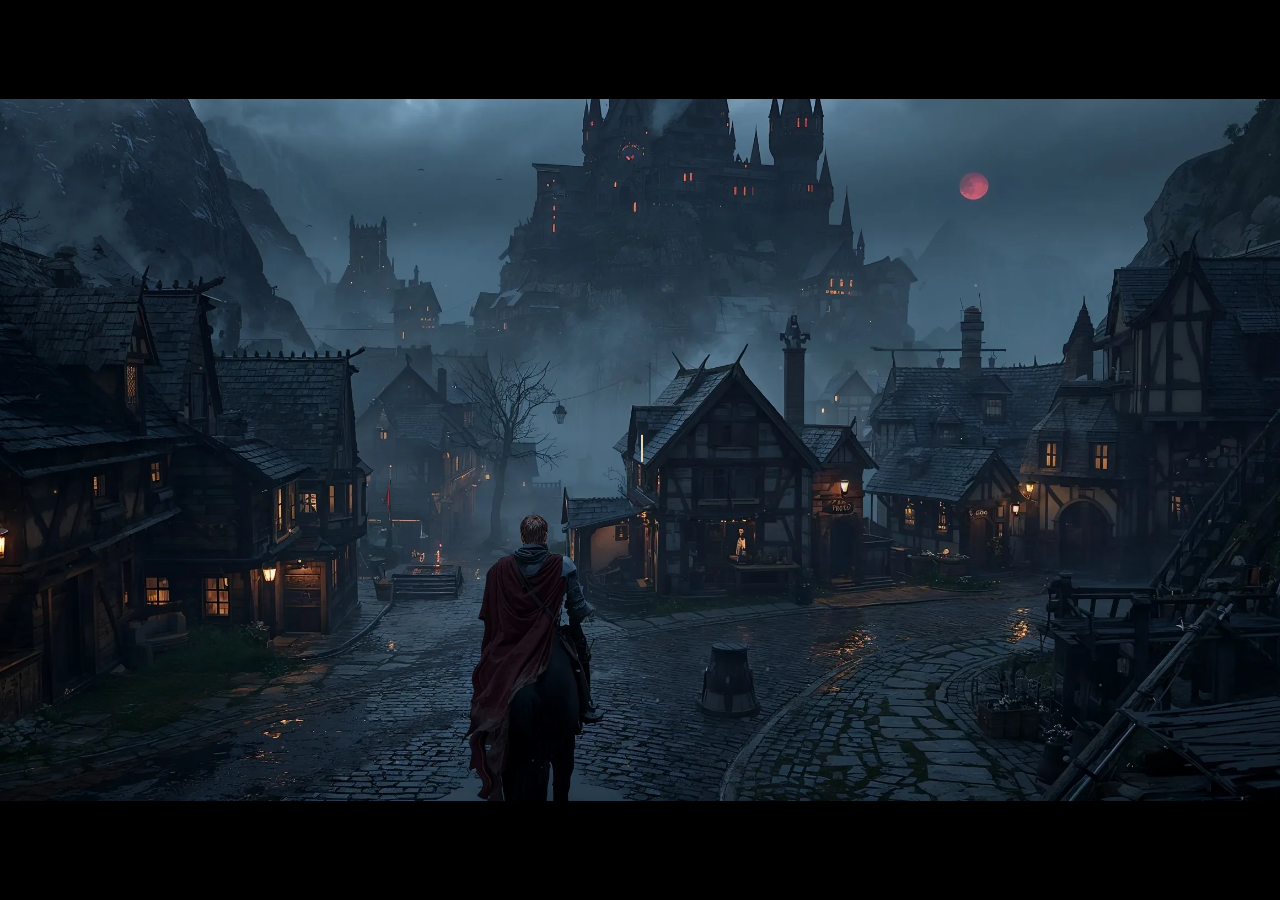
==== index.html @ ab589c9e "Add files via upload" ====
<!DOCTYPE html>
<html lang="ko">
<head>
<meta charset="UTF-8">
<meta name="viewport" content="width=device-width, initial-scale=1.0, viewport-fit=cover">
<title>RheaOps</title>
<meta name="robots" content="noindex, nofollow">
<!-- 홈 화면 앱 설치 · 아이콘 -->
<link rel="manifest" href="manifest.webmanifest">
<meta name="theme-color" content="#0A1626">
<meta name="mobile-web-app-capable" content="yes">
<meta name="apple-mobile-web-app-capable" content="yes">
<meta name="apple-mobile-web-app-status-bar-style" content="black-translucent">
<meta name="apple-mobile-web-app-title" content="RheaOps">
<link rel="icon" href="favicon.ico" sizes="any">
<link rel="icon" type="image/png" sizes="32x32" href="assets/favicon-32.png">
<link rel="icon" type="image/png" sizes="16x16" href="assets/favicon-16.png">
<link rel="icon" type="image/png" sizes="192x192" href="assets/app-icon-192.png">
<link rel="apple-touch-icon" sizes="180x180" href="assets/app-icon-180.png">
<link rel="preload" as="image" href="assets/login/bg.webp?v=239">
<script>/* v237: 로그인 기록이 있으면 세션 확인 끝날 때까지 화면 숨김 → 로그인돼 있으면 로그인 화면 안 비치고 바로 대시보드로 */
(function(){var t=null;try{t=localStorage.getItem('sb-ioqxulvuasjsabcvikug-auth-token')}catch(e){}
  if(t){document.documentElement.classList.add('authWait');
    setTimeout(function(){document.documentElement.classList.remove('authWait')},8000)}})();</script>
<style>html.authWait body{visibility:hidden}</style>
<script src="assets/supabase-2.117.2.js"></script>
<link rel="preconnect" href="https://fonts.googleapis.com">
<link href="https://fonts.googleapis.com/css2?family=Cinzel:wght@500;600;700&family=Cormorant+Garamond:ital,wght@1,400;1,500&display=swap" rel="stylesheet">
<!-- ═══════════════════════════════════════════════════════════════
     index.html — 로그인 전용 (v225 새로 만듦 · v226 효과 추가 · v227 망토·깃발 그림 내장 · v235 폰 폼 성·기사 사이로 · v237 로그인돼 있으면 화면 안 비치고 바로 이동 · v239 기사 반장발(bg.webp·망토 조각))
     장면: 안개 낀 마을로 들어서는 기사 (assets/login/, 원본 좌표 2880×1632 기준)
     효과: 까마귀(성 둘레·산 뒤·먼 탑) · 망토/깃발 휘날림(WebGL) · 창문 불빛 · 성 굴뚝 연기 · 재 흩날림 · 시네마틱 오프닝(문구가 불타 사라짐)
     폼: 판때기 없는 게임 타이틀식 (PC 왼쪽 · 폰은 성 밑동~기사 머리 사이에 자동 배치)
     ═══════════════════════════════════════════════════════════════ -->
<style>
html,body{margin:0;height:100%;background:#07090d;overflow:hidden}
body{height:100vh;height:100dvh}
*{box-sizing:border-box}

/* ── 장면 레이어 (아래→위): 흐린 배경 · 그림 · 깃발/망토 · 뒤 새 · 산/성 조각 · 창문 · 앞 새 ── */
#scene{position:fixed;inset:0;transform-origin:52% 38%;animation:push 9.5s cubic-bezier(.15,.6,.25,1) both}
@keyframes push{from{transform:scale(1.07)}to{transform:scale(1)}}
/* 높이에 맞춰 그림 전체가 보이게 → 화면이 더 넓으면 양옆은 흐린 그림으로 채움 */
.bgBlur{position:fixed;inset:-40px;background:url(assets/login/bg.webp?v=239) center/cover no-repeat;filter:blur(28px) brightness(.42) saturate(.8)}
#bgimg{position:fixed;display:block;pointer-events:none;--e:0px;
  -webkit-mask-image:linear-gradient(90deg,transparent,#000 var(--e),#000 calc(100% - var(--e)),transparent);
  mask-image:linear-gradient(90deg,transparent,#000 var(--e),#000 calc(100% - var(--e)),transparent)}
.lay{position:fixed;inset:0;width:100%;height:100%;pointer-events:none}
.fx{position:fixed;pointer-events:none;visibility:hidden}
#castle,#mount{position:fixed;pointer-events:none;display:block}

/* ── 시네마틱 오프닝: 검은 화면 → 밝아짐 · 영화 띠 · 가운데 문구 → 띠 걷힘 ── */
.fadeBlack{position:fixed;inset:0;z-index:40;background:#000;pointer-events:none;animation:unblack 3.2s ease .2s forwards}
@keyframes unblack{to{opacity:0}}
.bar{position:fixed;left:0;right:0;z-index:35;height:11vh;background:#000;pointer-events:none;transition:transform 1.5s cubic-bezier(.6,0,.2,1)}
.bar.top{top:0}.bar.bot{bottom:0}
body.open .bar.top{transform:translateY(-100%)}body.open .bar.bot{transform:translateY(100%)}
.quote{position:fixed;z-index:36;left:50%;top:50%;transform:translate(-50%,-50%);width:min(1100px,90vw);text-align:center;
  font:italic 500 clamp(22px,2.3vw,44px)/1.3 'Cormorant Garamond',Georgia,serif;letter-spacing:.06em;color:#e6d7b6;
  text-shadow:0 0 10px #000,0 0 30px rgba(0,0,0,.9);pointer-events:none;
  transition:opacity 1.5s ease,filter 1.5s ease,transform 1.8s cubic-bezier(.6,0,.2,1)}
.quote .c{display:inline-block;width:2px;height:.9em;margin-left:4px;background:#e6d7b6;vertical-align:-.1em;animation:blink 1s steps(1) infinite}
@keyframes blink{50%{opacity:0}}
/* 사라질 때: 띠가 걷히는 방향(위아래)으로 번지며 사라짐 */
body.qOut .quote,body.open .quote{opacity:0;filter:blur(5px);transform:translate(-50%,-50%) scaleY(2.2)}
/* 불타 사라짐: 글자를 캔버스에 옮겨 아래에서 위로 태움 (그동안 원래 글자는 바로 숨김) */
body.burning .quote{opacity:0;transition:none}
#burn{position:fixed;inset:0;width:100%;height:100%;z-index:37;pointer-events:none}

/* ── 로그인 폼 (게임 타이틀식) ── */
.tShade{position:fixed;inset:0;z-index:19;pointer-events:none;transition:opacity 1.8s ease .3s;
  /* 글자 바로 뒤만 부드럽게 어둡게 (경계 없는 타원) + 왼쪽 끝만 살짝 */
  background:radial-gradient(ellipse 25% 44% at 16% 54%,rgba(3,5,8,.66),rgba(3,5,8,.3) 55%,rgba(3,5,8,0) 100%),
    linear-gradient(90deg,rgba(4,6,10,.55) 0%,rgba(4,6,10,.2) 18%,rgba(4,6,10,0) 32%)}
body:not(.formOn) .tShade{opacity:0}
.title{position:fixed;z-index:20;left:clamp(28px,6.5vw,150px);top:50%;transform:translateY(-54%);margin:0;
  width:clamp(290px,22vw,420px);font-family:'Cinzel',Georgia,serif;color:#e8d5aa;
  text-shadow:0 1px 3px rgba(0,0,0,.95),0 0 14px rgba(0,0,0,.7)}
body:not(.formOn) .title{pointer-events:none}
/* 등장: 왼쪽에서 밀려 나오며 한 줄씩 */
.title>*{opacity:0}
body.formOn .title>*:not(.lore){animation:tIn 1.3s cubic-bezier(.2,.7,.2,1) forwards}
body.formOn .title>:nth-child(2){animation-delay:.75s}body.formOn .title>:nth-child(3){animation-delay:.9s}
body.formOn .title>:nth-child(4){animation-delay:1.05s}body.formOn .title>:nth-child(5){animation-delay:1.2s}
body.formOn .title>:nth-child(6){animation-delay:1.35s}body.formOn .title>:nth-child(7){animation-delay:1.5s}
@keyframes tIn{from{opacity:0;transform:translateX(-46px);filter:blur(4px)}to{opacity:1;transform:none;filter:none}}
/* 위 문장: 한 줄씩 페이드인 */
.title .lore{opacity:1;width:clamp(360px,33vw,640px);margin-bottom:2.2em;
  font:italic 400 clamp(15px,1.06vw,20.5px)/1.65 'Cormorant Garamond',Georgia,serif;letter-spacing:.02em;color:#cbbd9f;text-shadow:0 1px 8px #000}
.title .lore span{display:block;opacity:0;transform:translateY(6px);filter:blur(3px);transition:opacity 1.6s ease,transform 1.6s ease,filter 1.6s ease}
.title .lore span.on{opacity:1;transform:none;filter:none}
.title h1{margin:0;font-weight:600;font-size:clamp(28px,2.35vw,46px);letter-spacing:.12em;line-height:1.05;color:#efdcb2;
  text-shadow:0 2px 18px rgba(0,0,0,.8),0 0 30px rgba(255,190,110,.10)}
.title h1 span{display:block;font-size:.42em;letter-spacing:.62em;color:#b39a6e;margin-top:.55em}
/* 타이틀 조명: ① 금빛 빛줄기가 가끔 천천히 훑음 ② 아래에서 횃불빛이 불규칙하게 숨 쉼 */
.title h1 .nm{position:relative;display:inline-block;font-weight:inherit;animation:ember 5.3s ease-in-out infinite}
@keyframes ember{
  0%,100%{text-shadow:0 2px 18px rgba(0,0,0,.8),0 6px 22px rgba(255,140,60,.10)}
  17%{text-shadow:0 2px 18px rgba(0,0,0,.8),0 6px 24px rgba(255,140,60,.24)}
  31%{text-shadow:0 2px 18px rgba(0,0,0,.8),0 6px 20px rgba(255,140,60,.12)}
  52%{text-shadow:0 2px 18px rgba(0,0,0,.8),0 7px 28px rgba(255,150,70,.30)}
  64%{text-shadow:0 2px 18px rgba(0,0,0,.8),0 6px 22px rgba(255,140,60,.16)}
  83%{text-shadow:0 2px 18px rgba(0,0,0,.8),0 6px 25px rgba(255,140,60,.26)}}
.title h1 .nm::after{content:attr(data-t);position:absolute;inset:0;pointer-events:none;text-shadow:none;opacity:0;
  background:linear-gradient(105deg,transparent 0%,rgba(255,244,214,0) 38%,rgba(255,236,190,.55) 45%,#fff8e6 50%,rgba(255,236,190,.55) 55%,rgba(255,244,214,0) 62%,transparent 100%) no-repeat;
  background-size:260% 100%;background-position:130% 0;-webkit-background-clip:text;background-clip:text;color:transparent;
  filter:drop-shadow(0 0 6px rgba(255,210,140,.45))}
body.formOn .title h1 .nm::after{animation:sweep 17s cubic-bezier(.45,0,.25,1) 2.4s infinite}
@keyframes sweep{0%{background-position:130% 0;opacity:1}21%{background-position:-30% 0;opacity:1}22%,100%{background-position:-30% 0;opacity:0}}
.title .orn{display:flex;align-items:center;gap:.7em;margin:1.05em 0 .9em}
.title .orn i{flex:1;height:1px;background:linear-gradient(90deg,rgba(201,163,98,.75),rgba(201,163,98,0))}
.title .orn i:first-child{flex:0 0 2.2em;background:linear-gradient(90deg,rgba(201,163,98,0),rgba(201,163,98,.75))}
.title .orn b{width:6px;height:6px;transform:rotate(45deg);border:1px solid rgba(220,182,115,.9);box-shadow:0 0 8px rgba(255,190,110,.35)}
.title .sub{font-size:clamp(10px,.66vw,12.5px);letter-spacing:.38em;color:#c0a982;margin-bottom:2.2em}
/* 입력칸: 밑줄만 · 누르면 금빛 밑줄이 번지고 안내 글씨가 위로 뜸 */
.title .fld{position:relative;margin-bottom:1.9em}
.title .fld input{width:100%;background:transparent;border:0;border-bottom:1px solid rgba(201,163,98,.55);border-radius:0;outline:none;
  padding:1.9em 2em .55em 0;font:400 clamp(14px,.86vw,16.5px) Georgia,serif;letter-spacing:.04em;color:#f3e7c9}
.title .fld::after{content:'';position:absolute;left:0;right:0;bottom:0;height:1px;transform:scaleX(0);transform-origin:left;
  background:linear-gradient(90deg,#f0cf8e,rgba(240,207,142,.15));box-shadow:0 0 10px rgba(255,200,120,.55);transition:transform .45s ease}
.title .fld:focus-within::after{transform:scaleX(1);animation:coal 2.2s ease-in-out infinite}
/* 입력칸 누르면: 금빛 밑줄이 숯불처럼 일렁이고, 불씨가 선 위를 타고 가다 톡 튀어 사라짐 */
@keyframes coal{0%,100%{box-shadow:0 0 8px rgba(255,190,110,.5);filter:brightness(1)}
  23%{box-shadow:0 0 14px rgba(255,160,70,.85),0 0 3px #ffd9a0;filter:brightness(1.35)}
  41%{box-shadow:0 0 9px rgba(255,180,100,.55)}61%{box-shadow:0 0 16px rgba(255,150,60,.9),0 0 3px #ffe2b0;filter:brightness(1.45)}
  80%{box-shadow:0 0 10px rgba(255,185,105,.6)}}
.title .fld::before{content:'';position:absolute;left:0;bottom:-1px;width:3px;height:3px;border-radius:50%;opacity:0;pointer-events:none;
  background:#ffe0a8;box-shadow:0 0 6px 2px rgba(255,150,60,.85)}
.title .fld:focus-within::before{animation:spark 2.6s ease-in-out .3s infinite}
@keyframes spark{0%{left:4%;transform:translate(0,0) scale(.6);opacity:0}12%{opacity:1}
  70%{left:86%;transform:translate(0,0) scale(1);opacity:.95}100%{left:94%;transform:translate(6px,-16px) scale(.3);opacity:0}}
.title .fld label{position:absolute;left:0;bottom:.7em;pointer-events:none;font-size:clamp(11px,.7vw,13.5px);letter-spacing:.3em;color:rgba(232,213,170,.72);transition:.25s}
.title .fld input:focus+label,.title .fld input:not(:placeholder-shown)+label{bottom:3.3em;font-size:clamp(8.5px,.52vw,10px);color:rgba(220,190,135,.75)}
/* 브라우저 자동완성이 칸을 흰/노랗게 칠하는 것 막기 */
.title input:-webkit-autofill,.title input:-webkit-autofill:hover,.title input:-webkit-autofill:focus{
  -webkit-text-fill-color:#f3e7c9!important;-webkit-box-shadow:0 0 0 1000px transparent inset!important;caret-color:#f3e7c9;transition:background-color 5000s}
.title .eye{position:absolute;right:0;bottom:.45em;background:none;border:0;padding:4px;cursor:pointer;color:rgba(232,213,170,.45)}
.title .eye:hover{color:#f0cf8e}.title .eye svg{width:1.1em;height:1.1em;display:block}
.title .row{display:flex;align-items:center;justify-content:space-between;gap:12px;margin-top:2.2em}
.title .seal{display:flex;align-items:center;gap:.6em;white-space:nowrap;cursor:pointer;user-select:none;font-size:clamp(9px,.56vw,11px);letter-spacing:.24em;color:#bba57c}
.title .seal input{appearance:none;-webkit-appearance:none;margin:0;width:.95em;height:.95em;transform:rotate(45deg);border:1px solid rgba(201,163,98,.6);background:transparent;cursor:pointer}
.title .seal input:checked{background:radial-gradient(circle,#f0cf8e 0 30%,transparent 34%);box-shadow:0 0 8px rgba(255,200,120,.5)}
.title .go{position:relative;background:none;border:0;cursor:pointer;padding:.8em .2em;white-space:nowrap;
  font:600 clamp(11px,.72vw,14px) 'Cinzel',serif;letter-spacing:.32em;color:#efd9a8;text-shadow:0 0 10px rgba(255,190,110,.28);transition:color .3s,text-shadow .3s}
.title .go::before,.title .go::after{content:'';position:absolute;left:50%;width:0;height:1px;background:linear-gradient(90deg,transparent,#f0cf8e,transparent);transition:.45s ease}
.title .go::before{top:0}.title .go::after{bottom:0}
.title .go:hover{color:#fff3d2;text-shadow:0 0 14px rgba(255,200,120,.75),0 0 30px rgba(255,150,60,.35)}
.title .go:hover::before,.title .go:hover::after{left:-10%;width:120%}
.title .go:disabled{opacity:.6;cursor:wait}
.title .err{min-height:1.3em;margin-top:1.2em;font:13px Georgia,serif;color:#ff9c78;text-shadow:0 1px 3px #000}

/* ── 📱 폰 (폭 760 이하): 성 밑동 ~ 기사 머리 사이(마을 자리)에 작게 → 성·기사 둘 다 보이게 (v235)
   세로 위치는 아래 placeForm()이 그림 좌표로 계산 · 긴 문장 숨김 · 아이디/비번 칸 나란히 한 줄
   입력 글씨 16px(아이폰 확대 방지) · 누르는 칸 44px ── */
@media (max-width:760px){
  .bar{height:8vh}.quote{font-size:22px}
  .tShade{background:radial-gradient(ellipse 78% 24% at 50% var(--fy,40%),rgba(3,5,8,.66),rgba(3,5,8,.32) 55%,rgba(3,5,8,0) 100%)}
  .title{left:50%;top:30%;bottom:auto;transform:translateX(-50%);width:min(92vw,400px);
    display:grid;grid-template-columns:1fr 1fr;column-gap:16px}
  .title>*{grid-column:1/-1}
  .title .lore{display:none}
  .title h1{font-size:25px;letter-spacing:.09em}.title h1 span{letter-spacing:.44em;margin-top:.45em}
  .title .orn{margin:.55em 0 .5em}.title .sub{font-size:9px;margin-bottom:.6em;letter-spacing:.26em}
  .title .fld{grid-column:auto;margin-bottom:0}
  .title .fld input{font-size:16px;padding:1.75em 0 .35em 0}
  .title #loginPassword{padding-right:2.2em}
  .title .fld label{font-size:10.5px;letter-spacing:.18em;bottom:.55em}
  .title .fld input:focus+label,.title .fld input:not(:placeholder-shown)+label{bottom:3.7em;font-size:8.5px}   /* v236 입력 글자와 간격 넓힘 */
  .title .eye{padding:10px;right:-8px;bottom:-4px}
  .title .row{margin-top:.25em}
  .title .seal{min-height:44px;letter-spacing:.16em;font-size:9.5px}
  .title .go{min-height:44px;letter-spacing:.22em;font-size:12px}
  .snd{margin-left:.1em}
  .title .err{min-height:0;margin-top:0;font-size:12px}
}
@media (prefers-reduced-motion:reduce){
  #scene,.title h1 .nm,.title h1 .nm::after{animation:none!important}.fadeBlack{display:none}
  body.formOn .title>*{animation:none;opacity:1}
}
/* 배경음악 — CORP. 옆 작은 스피커 + 마우스 올리면 오른쪽으로 볼륨 줄 */
.title h1 span{display:flex;align-items:center}
.snd{display:inline-flex;align-items:center;margin-left:-.15em;letter-spacing:0;font-size:inherit}
.snd button{width:2.3em;height:2.3em;margin:-.6em 0;padding:0;border:0;background:none;cursor:pointer;display:grid;place-items:center;
  color:rgba(214,180,122,.7);transition:color .3s,filter .3s}
.snd button:hover,.snd button:focus-visible{color:#ffd7a0;filter:drop-shadow(0 0 5px rgba(255,170,90,.55));outline:none}
.snd svg{width:1.8em;height:1.8em;transform:translateY(-.16em)}.snd .x{display:none}
.snd.off .w{display:none}.snd.off .x{display:inline}.snd.off button{color:rgba(190,165,125,.42)}
.snd input{-webkit-appearance:none;appearance:none;width:0;opacity:0;height:16px;margin:0;background:none;cursor:pointer;
  transition:width .45s cubic-bezier(.2,.7,.2,1),opacity .35s,margin .45s;--v:45%}
@media (hover:hover){.snd:hover input,.snd:focus-within input{width:92px;opacity:1;margin-left:4px}}
.snd input::-webkit-slider-runnable-track{height:1px;background:linear-gradient(90deg,rgba(232,190,120,.85) var(--v),rgba(201,163,98,.22) var(--v))}
.snd input::-moz-range-track{height:1px;background:rgba(201,163,98,.22)}
.snd input::-moz-range-progress{height:1px;background:rgba(232,190,120,.85)}
.snd input::-webkit-slider-thumb{-webkit-appearance:none;width:7px;height:7px;margin-top:-3px;border-radius:50%;
  background:#ffcf8a;box-shadow:0 0 6px 1px rgba(255,150,60,.75)}
.snd input::-moz-range-thumb{width:7px;height:7px;border:0;border-radius:50%;background:#ffcf8a;box-shadow:0 0 6px 1px rgba(255,150,60,.75)}
.snd.off input{opacity:.35}
</style>
</head>
<body>
<div id="scene">
  <div class="bgBlur"></div>
  <img id="bgimg" src="assets/login/bg.webp?v=239" alt="">
  <canvas id="fxFlag" class="fx"></canvas>
  <canvas id="fxCape" class="fx"></canvas>
  <canvas id="bBack" class="lay"></canvas>
  <img id="mount" src="assets/login/mount.webp?v=239" alt="">
  <img id="castle" src="assets/login/castle.webp?v=239" alt="">
  <canvas id="smoke" class="lay"></canvas>
  <canvas id="lights" class="lay"></canvas>
  <canvas id="bFront" class="lay"></canvas>
  <canvas id="ash" class="lay"></canvas>
</div>

<div class="tShade"></div>
<form class="title" id="loginForm" autocomplete="on" onsubmit="handleLogin(event);return false;">
  <div class="lore" id="lore"><span>Beneath the bruised, weeping skies,</span><span>where the towering citadel watches over the damp shadows of the valley,</span><span>a lone traveler rides toward a destiny</span><span>sealed in mist and ancient stone.</span></div>
  <h1><b class="nm" data-t="RHEAVISION">RHEAVISION</b><span>CORP.<span class="snd" id="snd"><button type="button" id="sndBtn" aria-label="Music on/off" title="Music">
  <svg viewBox="0 0 24 24" fill="none" stroke="currentColor" stroke-width="1.8" stroke-linecap="round" stroke-linejoin="round"><path d="M11 5 6 9H3v6h3l5 4V5Z"/><g class="w"><path d="M15.5 8.5a5 5 0 0 1 0 7"/><path d="M18.5 5.5a9 9 0 0 1 0 13"/></g><g class="x"><path d="m16 9 6 6"/><path d="m22 9-6 6"/></g></svg>
  </button><input type="range" id="sndVol" min="0" max="100" value="45" aria-label="Music volume"></span></span></h1>
  <div class="orn"><i></i><b></b><i></i></div>
  <div class="sub">KIOSK MANAGEMENT SYSTEM</div>
  <div class="fld"><input type="email" id="loginEmail" name="email" autocomplete="username" placeholder=" "
      onkeydown="if(event.key==='Enter'){event.preventDefault();document.getElementById('loginPassword').focus()}"><label for="loginEmail">ADVENTURER</label></div>
  <div class="fld"><input type="password" id="loginPassword" name="password" autocomplete="current-password" placeholder=" "><label for="loginPassword">ARCANE KEY</label>
    <button type="button" class="eye" tabindex="-1" aria-label="Show/hide password" onclick="togglePassword()">
      <svg viewBox="0 0 24 24" fill="none" stroke="currentColor" stroke-width="2" stroke-linecap="round" stroke-linejoin="round"><path d="M1 12s4-8 11-8 11 8 11 8-4 8-11 8-11-8-11-8Z"/><circle cx="12" cy="12" r="3"/></svg></button></div>
  <div><div class="row"><label class="seal"><input type="checkbox" id="rememberEmailCheck">SEAL MY IDENTITY</label>
    <button type="submit" class="go" id="loginBtn">OPEN THE GATE</button></div>
  <div class="err" id="loginError"></div></div>
</form>

<div class="fadeBlack"></div>
<audio id="bgm" src="assets/login/bgm.mp3?v=239" loop preload="auto"></audio>
<div class="bar top"></div><div class="bar bot"></div>
<div class="quote"><span id="qt"></span><span class="c"></span></div>
<canvas id="burn"></canvas>

<script>
/* ═══ 장면 ═══ */
/* 공통 배치: 그림(2880×1632)을 화면 높이에 맞춤 → 넓으면 가운데, 좁으면(폰) 기사·성 쪽(40%) 기준으로 좌우를 잘라냄 */
function FIT(W,H){const IW=2880,IH=1632,s=H/IH,w=IW*s,ox=w<W?(W-w)/2:(W-w)*.4;return {s,ox,oy:0}}
(()=>{const im=document.getElementById('bgimg');function f(){const W=innerWidth,H=innerHeight,F=FIT(W,H);
  Object.assign(im.style,{left:F.ox+'px',top:'0px',width:2880*F.s+'px',height:H+'px'});
  im.style.setProperty('--e',Math.min(Math.max(F.ox,0),W*.05)+'px')}   // 양옆 빈틈만큼만 가장자리 흐림
  addEventListener('resize',f);f()})();
/* 📱 폰: 폼을 성 밑동(원본 y≈535)과 기사 머리(원본 y≈930) 사이 가운데에 → 틈보다 크면 기사 머리 위로 붙이고 위로 늘림 (v235) */
(()=>{const fm=document.getElementById('loginForm'),root=document.documentElement;
  function placeForm(){
    if(innerWidth>760){fm.style.top='';root.style.removeProperty('--fy');return}
    const F=FIT(innerWidth,innerHeight),y1=F.oy+535*F.s,y2=F.oy+930*F.s,h=fm.offsetHeight;
    let top=Math.min((y1+y2-h)/2,y2-h-6);top=Math.max(top,10);
    fm.style.top=top+'px';root.style.setProperty('--fy',(top+h/2)+'px')}
  addEventListener('resize',placeForm);placeForm();
  if(document.fonts)document.fonts.ready.then(placeForm);
  window.placeForm=placeForm})();
</script>
<script>
/* 까마귀 연출 (좌표 = 원본 그림 2880×1632 기준)
   A: 오른쪽 위 화면 밖에서 크게 → 성 쪽으로 작아지며 날아옴 → 성 둘레 2바퀴 → 성 오른쪽 안개로 사라짐
   B: 왼쪽 바위산 뒤에서 나와 → 성 앞을 지나며 점점 작아짐 → 오른쪽 안개 속으로 사라짐 (A와 같이 출발)
   C: 왼쪽 먼 탑 근처 아주 작은 까마귀 2~3마리가 늘 배회
   레이어: 배경 → bBack(가려지는 새) → 산·성 조각 → bFront(앞 새) */
(()=>{
const CAS={x:1119,y:20,w:769}, MT={x:0,y:0,w:950};
const ORB={x:1503,y:235,rx:450,ry:70};            // 성 둘레 (rx는 성 폭보다 넓게)
const back=document.getElementById('bBack'),front=document.getElementById('bFront');
const cb=back.getContext('2d'),cf=front.getContext('2d');
const cas=document.getElementById('castle'),mt=document.getElementById('mount');
let W,H,dpr,s,ox,oy;
const rnd=(a,b)=>a+Math.random()*(b-a), sm=e=>e*e*(3-2*e), lerp=(a,b,e)=>a+(b-a)*e;
function place(el,o){Object.assign(el.style,{left:ox+o.x*s+'px',top:oy+o.y*s+'px',width:o.w*s+'px'})}
function size(){
  dpr=Math.min(devicePixelRatio||1,2);W=innerWidth;H=innerHeight;
  for(const c of [back,front]){c.width=W*dpr;c.height=H*dpr}
  cb.setTransform(dpr,0,0,dpr,0,0);cf.setTransform(dpr,0,0,dpr,0,0);
  ({s,ox,oy}=FIT(W,H));
  place(cas,CAS);place(mt,MT);
}
addEventListener('resize',size);size();
const toS=(x,y)=>[ox+x*s,oy+y*s], toI=(X,Y)=>[(X-ox)/s,(Y-oy)/s];

const INK=[18,19,24],FOG=[92,106,122];
function draw(cx,x,y,sz,flap,a,fog){             // sz = 날개 반폭(원본 px), fog 0~1 = 안개색으로
  const [X,Y]=toS(x,y),w=Math.max(1.6,sz*s),up=flap*w*.55;
  const c=INK.map((v,i)=>Math.round(lerp(v,FOG[i],fog||0)));
  cx.globalAlpha=a;cx.strokeStyle=cx.fillStyle=`rgb(${c})`;cx.lineCap='round';
  cx.beginPath();cx.moveTo(X-w,Y-up);
  cx.quadraticCurveTo(X-w*.42,Y-up*.25-w*.18,X,Y);
  cx.quadraticCurveTo(X+w*.42,Y-up*.25-w*.18,X+w,Y-up);
  cx.lineWidth=Math.max(1,w*.2);cx.stroke();
  cx.beginPath();cx.arc(X,Y+w*.05,w*.12,0,6.28);cx.fill();
}
const flapOf=b=>Math.sin(b.t*b.fq+b.ph)*((Math.sin(b.t*.8+b.ph)>.62)?.22:1);

/* ── A: 오른쪽 위 → 성 둘레 → 성 오른쪽 안개 ── */
function birdA(delay,i){
  const [sx,sy]=toI(W+rnd(40,140),-rnd(30,90));
  return {kind:'A',t:-delay,ph:rnd(0,6.28),fq:rnd(5,6.5),
    S:{x:sx+i*60,y:sy-i*40},C:{x:rnd(2100,2400),y:rnd(40,120)},
    D1:rnd(10,12),turns:2,                     // 2바퀴 돌고 → 오른쪽 옆에서 안개로
    per:rnd(26,30),D3:rnd(9,11),F:{x:rnd(2150,2300),y:rnd(360,410)},
    rx:ORB.rx+rnd(-20,40),ry:ORB.ry+rnd(-15,20),cy:ORB.y+rnd(-50,40)+i*25,big:rnd(15,19),sm:rnd(5,6)};
}
function stepA(b){
  if(b.t<0)return true;
  const {rx,ry,cy}=b;
  const D2=b.turns*b.per;
  let x,y,sz,z=-1,a=1,fog=0;
  if(b.t<b.D1){                                   // 날아옴 (곡선, 가까울 때 빠름 → 멀어지며 느려짐)
    const e=sm(b.t/b.D1),q=1-Math.pow(1-e,1.4);
    const E={x:ORB.x+rx,y:cy};
    x=(1-q)*(1-q)*b.S.x+2*(1-q)*q*b.C.x+q*q*E.x;
    y=(1-q)*(1-q)*b.S.y+2*(1-q)*q*b.C.y+q*q*E.y;
    sz=b.big/(1+(b.big/b.sm-1)*q);z=-.2;
  }else if(b.t<b.D1+D2){                          // 성 둘레 (앞쪽부터 돌기 시작)
    const th=-(b.t-b.D1)/b.per*6.2832;
    x=ORB.x+Math.cos(th)*rx;z=Math.sin(th);y=cy-z*ry+Math.sin(b.t*.6+b.ph)*10;
    sz=b.sm*(1-z*.32);
  }else{                                          // 성 오른쪽 옆 → 오른쪽 안개 쪽으로 멀어지며 사라짐
    const e=Math.min((b.t-b.D1-D2)/b.D3,1),zf=1+5*e;
    const S0={x:ORB.x+rx,y:cy+Math.sin(b.t*.6+b.ph)*10};
    x=lerp(S0.x,b.F.x,1-1/zf);
    y=lerp(S0.y,b.F.y,1-1/zf);sz=b.sm/zf;
    fog=e*.85;a=e<.6?1:1-(e-.6)/.4;z=-.1;
    if(e>=1)return false;
  }
  draw(z>0?cb:cf,x,y,sz,flapOf(b),a*(z>0?.85:.95),fog);
  return true;
}

/* ── B: 바위산 뒤 → 성 앞 → 오른쪽 안개 ── */
function birdB(delay,i){
  return {kind:'B',t:-delay,ph:rnd(0,6.28),fq:rnd(5.5,7),
    S:{x:rnd(520,580),y:rnd(300,350)+i*30},M:{x:rnd(1250,1450),y:rnd(220,290)+i*15},E:{x:rnd(2200,2350),y:rnd(360,420)},
    dur:rnd(24,30),big:rnd(11,13)};
}
function stepB(b){
  if(b.t<0)return true;
  const p=Math.min(b.t/b.dur,1), z=1+5*Math.pow(p,1.5);       // 거리 1 → 6
  const e=Math.min(1,(1-1/z)*1.2);                            // 화면 진행도 (가까울 때 빠르고 멀수록 느림)
  const x=(1-e)*(1-e)*b.S.x+2*(1-e)*e*b.M.x+e*e*b.E.x;
  const y=(1-e)*(1-e)*b.S.y+2*(1-e)*e*b.M.y+e*e*b.E.y+Math.sin(b.t*2+b.ph)*8/z;
  const sz=b.big/z;
  const fog=Math.max(0,(p-.55)/.45), a=p>.8?1-(p-.8)/.2:1;
  const behindMt=x<760;                                         // 산 오른쪽 끝 전까진 산 뒤
  draw(behindMt?cb:cf,x,y,sz,flapOf(b),.95*a,fog*.8);
  return p<1;
}

/* ── C: 왼쪽 먼 탑 근처를 아주 작게 배회하는 까마귀 (안개에 흐림) — 늘 2~3마리, 하나 사라지면 새로 하나 ── */
const TOWER={x:880,y:390};
function birdC(start){
  return {t:start?rnd(0,8):0,life:rnd(16,30),ph:rnd(0,6.28),ph2:rnd(0,6.28),fq:rnd(5,6.5),
    cx:TOWER.x+rnd(-140,140),cy:TOWER.y+rnd(-70,30),ax:rnd(60,150),ay:rnd(12,30),w1:rnd(.08,.16)*(Math.random()<.5?1:-1),w2:rnd(.15,.3),sz:rnd(4.2,5.4)};
}
function stepC(b){
  if(b.t>b.life)return false;
  const x=b.cx+Math.sin(b.t*b.w1*6.28/6+b.ph)*b.ax, y=b.cy+Math.sin(b.t*b.w2+b.ph2)*b.ay;
  const a=Math.min(1,b.t/2,(b.life-b.t)/2);                     // 2초 동안 서서히 나타났다 사라짐
  draw(cf,x,y,b.sz,flapOf(b),.9*a,.3);
  return true;
}
let far=[];const NFAR=()=>Math.random()<.5?2:3;
for(let i=0;i<3;i++)far.push(birdC(true));

/* A(오른쪽 위 → 성 둘레)와 B(산 뒤 → 오른쪽 안개)는 방향이 달라서 같이 출발 → 다 사라지면 5~9초 쉬고 다시 */
let birds=[],nextEv=performance.now()+1200;
function event(){
  const na=Math.random()<.5?2:3,nb=Math.random()<.5?2:3;
  for(let i=0;i<na;i++)birds.push(birdA(i*rnd(1,1.8),i));
  for(let i=0;i<nb;i++)birds.push(birdB(1.5+i*rnd(.9,1.6),i));
}
let last=performance.now();
function loop(now){
  const dt=Math.min((now-last)/1000,.05);last=now;
  cb.clearRect(0,0,W,H);cf.clearRect(0,0,W,H);
  if(!birds.length&&now>nextEv){event();nextEv=Infinity}
  birds=birds.filter(b=>{b.t+=dt;return b.kind==='A'?stepA(b):stepB(b)});
  if(!birds.length&&nextEv===Infinity)nextEv=now+rnd(5000,9000);
  far=far.filter(b=>{b.t+=dt;return stepC(b)});
  if(far.length<2||(far.length<3&&Math.random()<dt*.05))far.push(birdC(false));
  cb.globalAlpha=cf.globalAlpha=1;
  requestAnimationFrame(loop);
}
requestAnimationFrame(loop);
})();
</script>
<script>
/* 창문 불빛 — 불 꺼진 모습 조각(lights.webp)을 불빛 위에 살짝 덮어 어둡게 (0=그대로) · 깜빡임 없이 천천히만
   shy = 왼쪽 마을 창문이 천천히 밝아졌다 어두워졌다 · glow = 나머지 집 창문이 가끔 천천히 살짝 어두워짐 · fire = 랜턴 불꽃 일렁임 · 성 창문은 효과 없음 */
(()=>{
const L=[{"k":"shy","x":954,"y":545,"w":26,"h":27,"sx":0,"sy":0},{"k":"shy","x":986,"y":545,"w":26,"h":30,"sx":27,"sy":0},{"k":"shy","x":976,"y":566,"w":46,"h":40,"sx":54,"sy":0},{"k":"shy","x":941,"y":591,"w":27,"h":33,"sx":101,"sy":0},{"k":"fire","x":0,"y":642,"w":71,"h":92,"sx":129,"sy":0},{"k":"shy","x":442,"y":659,"w":37,"h":63,"sx":201,"sy":0},{"k":"glow","x":1726,"y":707,"w":27,"h":31,"sx":239,"sy":0},{"k":"glow","x":1702,"y":729,"w":27,"h":31,"sx":267,"sy":0},{"k":"shy","x":907,"y":772,"w":29,"h":35,"sx":295,"sy":0},{"k":"glow","x":2110,"y":793,"w":39,"h":64,"sx":325,"sy":0},{"k":"glow","x":2199,"y":797,"w":44,"h":65,"sx":365,"sy":0},{"k":"shy","x":1022,"y":810,"w":28,"h":32,"sx":410,"sy":0},{"k":"shy","x":1039,"y":818,"w":47,"h":64,"sx":439,"sy":0},{"k":"glow","x":1369,"y":831,"w":27,"h":61,"sx":0,"sy":93},{"k":"shy","x":917,"y":832,"w":28,"h":27,"sx":28,"sy":93},{"k":"shy","x":487,"y":846,"w":37,"h":37,"sx":57,"sy":93},{"k":"shy","x":1092,"y":849,"w":31,"h":32,"sx":95,"sy":93},{"k":"shy","x":381,"y":853,"w":30,"h":53,"sx":127,"sy":93},{"k":"glow","x":1404,"y":852,"w":27,"h":51,"sx":158,"sy":93},{"k":"glow","x":1160,"y":863,"w":26,"h":29,"sx":186,"sy":93},{"k":"glow","x":1710,"y":863,"w":62,"h":73,"sx":213,"sy":93},{"k":"glow","x":2060,"y":865,"w":56,"h":52,"sx":276,"sy":93},{"k":"shy","x":913,"y":867,"w":29,"h":59,"sx":333,"sy":93},{"k":"glow","x":1067,"y":866,"w":32,"h":28,"sx":363,"sy":93},{"k":"shy","x":809,"y":869,"w":31,"h":64,"sx":396,"sy":93},{"k":"shy","x":716,"y":876,"w":29,"h":95,"sx":428,"sy":93},{"k":"shy","x":740,"y":883,"w":29,"h":68,"sx":458,"sy":93},{"k":"glow","x":765,"y":884,"w":43,"h":56,"sx":0,"sy":189},{"k":"glow","x":2337,"y":890,"w":38,"h":46,"sx":44,"sy":189},{"k":"glow","x":1858,"y":892,"w":26,"h":28,"sx":83,"sy":189},{"k":"glow","x":2023,"y":898,"w":60,"h":48,"sx":110,"sy":189},{"k":"glow","x":1916,"y":902,"w":26,"h":27,"sx":171,"sy":189},{"k":"glow","x":1853,"y":910,"w":40,"h":52,"sx":198,"sy":189},{"k":"glow","x":1366,"y":916,"w":62,"h":76,"sx":239,"sy":189},{"k":"glow","x":1914,"y":929,"w":36,"h":47,"sx":302,"sy":189},{"k":"shy","x":880,"y":930,"w":36,"h":26,"sx":339,"sy":189},{"k":"glow","x":1539,"y":930,"w":28,"h":28,"sx":376,"sy":189},{"k":"glow","x":1558,"y":931,"w":29,"h":27,"sx":405,"sy":189},{"k":"glow","x":2024,"y":941,"w":28,"h":41,"sx":435,"sy":189},{"k":"glow","x":1539,"y":947,"w":48,"h":75,"sx":464,"sy":189},{"k":"glow","x":735,"y":948,"w":28,"h":29,"sx":0,"sy":266},{"k":"fire","x":161,"y":955,"w":83,"h":69,"sx":29,"sy":266},{"k":"fire","x":729,"y":1013,"w":85,"h":54,"sx":113,"sy":266},{"k":"fire","x":589,"y":1037,"w":60,"h":88,"sx":199,"sy":266}];
const cv=document.getElementById('lights'),cx=cv.getContext('2d'),sp=new Image();
let W,H,s,ox,oy;
const rnd=(a,b)=>a+Math.random()*(b-a);
function size(){const d=Math.min(devicePixelRatio||1,2);W=innerWidth;H=innerHeight;cv.width=W*d;cv.height=H*d;cx.setTransform(d,0,0,d,0,0);
  ({s,ox,oy}=FIT(W,H))}
addEventListener('resize',size);size();
for(const l of L){l.a=rnd(.1,.4);l.tg=l.a;l.nx=l.k==='glow'?rnd(1,12):rnd(0,4);l.fl=0;l.ph=rnd(0,99)}
function step(l,t,dt){
  if(l.k==='fire'){l.v=.1+.07*Math.sin(t*7.3+l.ph)+.05*Math.sin(t*13.1+l.ph*2)+.04*Math.sin(t*21.7);return}
  if(l.k==='glow'){                                                   // 평소 그대로 → 가끔 천천히 살짝 어두워졌다 밝아짐 (깜빡임 없음)
    if(!l.ev){if((l.nx-=dt)>0){l.v=0;return}l.ev={et:0,d:rnd(3,7),m:rnd(.18,.34)}}
    const e=l.ev;e.et+=dt;const f=Math.min(e.et/e.d,1);
    l.v=e.m*Math.sin(f*Math.PI)**2;
    if(f>=1){l.ev=null;l.nx=rnd(4,16)}
    return}
  if((l.nx-=dt)<=0){const r=Math.random();l.tg=r<.6?rnd(.05,.3):rnd(.35,.6);l.nx=rnd(4,10)}   // 목표 밝기를 가끔 바꿈
  const d=l.tg-l.a;l.a+=d*Math.min(1,dt*.35);                                                         // 아주 천천히 따라감
  l.v=Math.max(0,Math.min(1,l.a));
}
let last=performance.now();
function loop(now){
  const dt=Math.min((now-last)/1000,.05),t=now/1000;last=now;
  cx.clearRect(0,0,W,H);
  for(const l of L){step(l,t,dt);if(l.v<=.01)continue;
    cx.globalAlpha=Math.min(1,l.v);cx.drawImage(sp,l.sx,l.sy,l.w,l.h,ox+l.x*s,oy+l.y*s,l.w*s,l.h*s)}
  cx.globalAlpha=1;requestAnimationFrame(loop);
}
sp.onload=()=>requestAnimationFrame(loop);sp.src='assets/login/lights.webp?v=239';
})();
</script>
<script>
/* 성 굴뚝 연기 — 그림 속 검은 연기 줄기 윗부분에서 연기 덩어리가 피어올라 위·오른쪽으로 천천히 퍼지며 흩어짐 (2D 캔버스) */
(()=>{
const cv=document.getElementById('smoke'),cx=cv.getContext('2d');
let W,H,s,ox,oy;
const rnd=(a,b)=>a+Math.random()*(b-a);
function size(){const d=Math.min(devicePixelRatio||1,1.5);W=innerWidth;H=innerHeight;cv.width=W*d;cv.height=H*d;cx.setTransform(d,0,0,d,0,0);({s,ox,oy}=FIT(W,H))}
addEventListener('resize',size);size();
const A={x:1482,y:160},B={x:1566,y:12};                 // 연기 줄기 (아래 → 위 끝)
const puffs=[];
function puff(age){const k=rnd(.3,1);return {x:A.x+(B.x-A.x)*k+rnd(-12,12),y:A.y+(B.y-A.y)*k,r:rnd(16,28),vx:rnd(4,10),vy:rnd(-22,-13),l:age||0,L:rnd(9,13),a:rnd(.32,.46)}}
for(let i=0;i<30;i++)puffs.push(puff(rnd(0,12)));
let last=performance.now();
function loop(now){
  const dt=Math.min((now-last)/1000,.05),t=now/1000;last=now;
  cx.clearRect(0,0,W,H);
  for(let i=puffs.length-1;i>=0;i--){const p=puffs[i];p.l+=dt;if(p.l>p.L){puffs[i]=puff();continue}
    const f=p.l/p.L;p.x+=(p.vx*(1+f*1.6)+Math.sin(t*.4+i)*3)*dt;p.y+=p.vy*(1-f*.35)*dt;   // 올라갈수록 옆으로 더 번짐
    const R=(p.r+f*f*150+f*30)*s,a=p.a*Math.min(1,f*5)*Math.pow(1-f,1.6);              // 위로 갈수록 크게 퍼지며 옅어짐
    const X=ox+p.x*s,Y=oy+p.y*s,g=cx.createRadialGradient(X,Y,0,X,Y,R);
    g.addColorStop(0,`rgba(22,24,31,${a})`);g.addColorStop(.6,`rgba(26,29,36,${a*.45})`);g.addColorStop(1,'rgba(26,29,36,0)');
    cx.fillStyle=g;cx.beginPath();cx.arc(X,Y,R,0,6.28);cx.fill()}
  requestAnimationFrame(loop);
}
requestAnimationFrame(loop);
})();
</script>
<script>
/* 재 흩날림 — 회색 재 + 주황 불씨(약 1/5) + 아주 작은 재가 섞여 바람 따라 천천히 떠다님 (PC 60개 · 폰 26개) */
(()=>{
const cv=document.getElementById('ash'),cx=cv.getContext('2d');
let W,H;
const rnd=(a,b)=>a+Math.random()*(b-a);
function size(){const d=Math.min(devicePixelRatio||1,1.5);W=innerWidth;H=innerHeight;cv.width=W*d;cv.height=H*d;cx.setTransform(d,0,0,d,0,0)}
addEventListener('resize',size);size();
const N=innerWidth<=760?18:42, NS=innerWidth<=760?8:18;   // 기본 재 + 아주 작은 재
function bit(edge,small){const ember=!small&&Math.random()<.18;
  return {x:edge?-10:rnd(0,W),y:rnd(0,H),vx:rnd(6,20),vy:rnd(-9,4),sw:rnd(.4,1.1),ph:rnd(0,6.28),r:small?rnd(.35,.7):ember?rnd(.8,1.5):rnd(.7,1.9),small,
    ember,a:ember?rnd(.5,.85):rnd(.18,.42),fl:rnd(2,5)}}
const bits=[];for(let i=0;i<N;i++)bits.push(bit(false,false));for(let i=0;i<NS;i++)bits.push(bit(false,true));
let last=performance.now();
function loop(now){
  const dt=Math.min((now-last)/1000,.05),t=now/1000;last=now;
  cx.clearRect(0,0,W,H);
  for(let i=0;i<bits.length;i++){const b=bits[i];
    b.x+=(b.vx+Math.sin(t*b.sw+b.ph)*8)*dt;b.y+=(b.vy+Math.cos(t*b.sw*.8+b.ph)*6)*dt;
    if(b.x>W+10||b.y<-10||b.y>H+10)bits[i]=bit(true,b.small);
    const a=b.a*(b.ember?.6+.4*Math.sin(t*b.fl+b.ph):1);
    cx.fillStyle=b.ember?`rgba(255,${150+Math.sin(t*b.fl+b.ph)*40|0},70,${a})`:`rgba(190,184,172,${a})`;
    if(b.ember){cx.shadowColor='rgba(255,140,50,.8)';cx.shadowBlur=6}else cx.shadowBlur=0;
    cx.beginPath();cx.arc(b.x,b.y,b.r,0,6.28);cx.fill()}
  cx.shadowBlur=0;requestAnimationFrame(loop);
}
requestAnimationFrame(loop);
})();
</script>
<script>
/* 망토·깃발 조각 그림 (WebGL은 파일을 따로 불러오면 PC에서 더블클릭으로 열 때 보안 규칙에 막혀 멈춤 → 작은 그림이라 여기 글자로 넣음) */
const TEX={"cape.webp": "[data-uri]", "cape_bg.webp": "[data-uri]", "flag.webp": "[data-uri]", "flag_bg.webp": "[data-uri]"};
</script>
<script>
/* 망토·깃발 휘날림 — WebGL로 조각 그림만 물결 왜곡 (안 되는 기기는 멈춘 그림)
   망토: 어깨 고정 → 아래로 갈수록 크게 · 말에 걸친 오른쪽은 약하게 · 왼쪽 자락 끝은 위→아래로 갈수록 세게 / 깃발: 깃대 쪽 고정 */
(()=>{
const NOISE=`float h(vec2 p){vec3 q=fract(vec3(p.xyx)*.1031);q+=dot(q,q.yzx+33.33);return fract((q.x+q.y)*q.z);}
float n(vec2 p){vec2 i=floor(p),f=fract(p);f=f*f*(3.-2.*f);
 return mix(mix(h(i),h(i+vec2(1,0)),f.x),mix(h(i+vec2(0,1)),h(i+vec2(1,1)),f.x),f.y);}`;
const FX=[
 {id:'fxCape',box:{x:1030,y:990,w:260,h:490},tex:['cape.webp','cape_bg.webp'],frag:`
  vec2 px=uv*vec2(260.,490.);
  float w=smoothstep(.06,.5,uv.y)*(1.+.8*smoothstep(.5,1.,uv.y));
  float L=smoothstep(.75,.15,uv.x); float wx=mix(.22,1.7,L)*(1.+.7*L*uv.y), g=.65+.35*sin(t*.45)+.15*sin(t*1.3);
  float dx=(sin(px.y*.045-t*2.1)*3.2+sin(px.y*.11+px.x*.03+t*3.3)*1.1)*w*wx*g;
  float dy=sin(px.y*.03-t*1.6+px.x*.02)*1.1*w*g;
  vec4 c=texture2D(T0,uv-vec2(dx/260.,dy/490.));
  float sh=1.+cos(px.y*.045-t*2.1)*.07*w*g;
  gl_FragColor=vec4(mix(texture2D(T1,uv).rgb,c.rgb*sh,c.a),1.);`},
 {id:'fxFlag',box:{x:900,y:850,w:45,h:80},tex:['flag.webp','flag_bg.webp'],frag:`
  vec2 px=uv*vec2(45.,80.);
  float free=smoothstep(29.,20.,px.x)*smoothstep(30.,62.,px.y)+.35*smoothstep(30.,70.,px.y);
  float g=.7+.3*sin(t*.7)+.2*sin(t*1.9);
  float dx=(sin(px.y*.32-t*4.2)*1.3+sin(t*1.3)*.7)*free*g;
  vec4 c=texture2D(T0,uv-vec2(dx/45.,0.));
  float sh=1.+cos(px.y*.32-t*4.2)*.12*free;
  gl_FragColor=vec4(mix(texture2D(T1,uv).rgb,c.rgb*sh,c.a),1.);`},
];
const VS=`attribute vec2 p;varying vec2 uv;void main(){uv=vec2(p.x*.5+.5,.5-p.y*.5);gl_Position=vec4(p,0,1);}`;
const items=[];
for(const f of FX){
  const cv=document.getElementById(f.id),gl=cv&&cv.getContext('webgl',{premultipliedAlpha:true,alpha:true});
  if(!gl)continue;                                       // 안 되면 그냥 멈춘 그림
  const fs=`#ifdef GL_FRAGMENT_PRECISION_HIGH
precision highp float;
#else
precision mediump float;
#endif
varying vec2 uv;uniform float t;uniform sampler2D T0,T1;${NOISE}void main(){${f.frag}}`;
  const sh=(ty,src)=>{const s=gl.createShader(ty);gl.shaderSource(s,src);gl.compileShader(s);return s};
  const pr=gl.createProgram();gl.attachShader(pr,sh(gl.VERTEX_SHADER,VS));gl.attachShader(pr,sh(gl.FRAGMENT_SHADER,fs));gl.linkProgram(pr);
  if(!gl.getProgramParameter(pr,gl.LINK_STATUS))continue;
  gl.useProgram(pr);
  gl.bindBuffer(gl.ARRAY_BUFFER,gl.createBuffer());gl.bufferData(gl.ARRAY_BUFFER,new Float32Array([-1,-1,1,-1,-1,1,1,1]),gl.STATIC_DRAW);
  const loc=gl.getAttribLocation(pr,'p');gl.enableVertexAttribArray(loc);gl.vertexAttribPointer(loc,2,gl.FLOAT,false,0,0);
  const it={f,cv,gl,ut:gl.getUniformLocation(pr,'t'),ready:false};items.push(it);
  Promise.all(f.tex.map((src,i)=>new Promise(r=>{const im=new Image();im.onload=()=>{
    gl.pixelStorei(gl.UNPACK_PREMULTIPLY_ALPHA_WEBGL,false);gl.pixelStorei(gl.UNPACK_COLORSPACE_CONVERSION_WEBGL,gl.NONE);
    const tx=gl.createTexture();gl.activeTexture(gl.TEXTURE0+i);gl.bindTexture(gl.TEXTURE_2D,tx);
    gl.texImage2D(gl.TEXTURE_2D,0,gl.RGBA,gl.RGBA,gl.UNSIGNED_BYTE,im);
    for(const [k,v] of [[gl.TEXTURE_WRAP_S,gl.CLAMP_TO_EDGE],[gl.TEXTURE_WRAP_T,gl.CLAMP_TO_EDGE],[gl.TEXTURE_MIN_FILTER,gl.LINEAR],[gl.TEXTURE_MAG_FILTER,gl.LINEAR]])gl.texParameteri(gl.TEXTURE_2D,k,v);
    gl.uniform1i(gl.getUniformLocation(pr,'T'+i),i);r()};im.src=TEX[src]})))
   .then(()=>{it.ready=true;cv.style.visibility='visible'});
}
function size(){
  const W=innerWidth,H=innerHeight,{s,ox,oy}=FIT(W,H),d=Math.min(devicePixelRatio||1,2);
  for(const it of items){const b=it.f.box;
    Object.assign(it.cv.style,{left:ox+b.x*s+'px',top:oy+b.y*s+'px',width:b.w*s+'px',height:b.h*s+'px'});
    it.cv.width=Math.max(1,Math.round(b.w*s*d));it.cv.height=Math.max(1,Math.round(b.h*s*d));it.gl.viewport(0,0,it.cv.width,it.cv.height)}
}
addEventListener('resize',size);size();
function loop(n){const t=n/1000;
  for(const it of items)if(it.ready){it.gl.uniform1f(it.ut,t);it.gl.drawArrays(it.gl.TRIANGLE_STRIP,0,4)}
  requestAnimationFrame(loop)}
requestAnimationFrame(loop);
})();
</script>
<script>
/* ═══ 오프닝 ═══
   가운데 문구 타이핑 → 위아래로 번지며 사라짐 → 영화 띠 걷힘 → 폼이 왼쪽에서 등장 + 위 문장 한 줄씩 페이드인
   아무 키·클릭이면 바로 본 화면으로 */
(()=>{
const Q='Beyond the Mist, The Gate Awaits.',el=document.getElementById('qt');
let opened=false,tm;
function type(i){el.textContent=Q.slice(0,i);
  if(i<Q.length){const ch=Q[i-1];tm=setTimeout(()=>type(i+1),ch===','?180:45+Math.random()*35)}
  else tm=setTimeout(()=>{if(!burnQuote(open)){document.body.classList.add('qOut');tm=setTimeout(open,150)}},1500)}
function open(){if(opened)return;opened=true;clearTimeout(tm);
  document.body.classList.add('open','formOn');
  document.querySelectorAll('#lore span').forEach((l,k)=>setTimeout(()=>l.classList.add('on'),700+k*900))}
/* 문구가 불에 타서 사라짐 (canvas 2D — GPU 안 씀)
   글자를 그대로 캔버스에 옮김 → 노이즈 섞인 불 경계가 아래에서 위로 올라감 → 경계는 주황/빨강으로 이글, 그 위는 그을림, 지나간 곳은 사라짐 + 불씨 가루
   다 타기 직전에 띠가 걷힘(done). 안 되면 false → 원래처럼 흐려지며 사라짐 */
function burnQuote(done){
  try{
    const q=document.querySelector('.quote'),cv=document.getElementById('burn');
    const r=q.getBoundingClientRect(),cs=getComputedStyle(q);
    const d=Math.min(devicePixelRatio||1,2),PAD=40;
    const W=Math.ceil(r.width+PAD*2),H=Math.ceil(r.height+PAD*2);
    const ox=r.left-PAD,oy=r.top-PAD;
    cv.width=innerWidth*d;cv.height=innerHeight*d;
    const cx=cv.getContext('2d');cx.setTransform(d,0,0,d,0,0);
    /* 1) 글자를 작업용 캔버스에 그림 (DOM과 같은 글꼴·자간·줄바꿈) */
    const tw=W*d,th=H*d,src=document.createElement('canvas');src.width=tw;src.height=th;
    const sx=src.getContext('2d');sx.scale(d,d);
    sx.font=`${cs.fontStyle} ${cs.fontWeight} ${cs.fontSize} ${cs.fontFamily}`;
    if('letterSpacing' in sx)sx.letterSpacing=cs.letterSpacing;
    sx.textAlign='center';sx.textBaseline='middle';sx.fillStyle=cs.color;
    const txt=document.getElementById('qt').textContent,lh=parseFloat(cs.lineHeight)||parseFloat(cs.fontSize)*1.3;
    const lines=[];let cur='';for(const w of txt.split(' ')){const t=cur?cur+' '+w:w;if(sx.measureText(t).width>r.width&&cur){lines.push(cur);cur=w}else cur=t}lines.push(cur);
    lines.forEach((l,i)=>{const y=PAD+r.height/2+(i-(lines.length-1)/2)*lh;
      sx.shadowColor='rgba(0,0,0,.9)';sx.shadowBlur=14;sx.fillText(l,W/2,y);sx.shadowBlur=0;sx.fillText(l,W/2,y)});
    const base=sx.getImageData(0,0,tw,th),out=sx.createImageData(tw,th),B=base.data,O=out.data;
    /* 2) 불 경계용 값: 아래쪽일수록 먼저 탐 + 들쭉날쭉 노이즈 */
    const G=24,gw=Math.ceil(tw/G)+2,gh=Math.ceil(th/G)+2,g1=new Float32Array(gw*gh),g2=new Float32Array(gw*gh*4);
    for(let i=0;i<g1.length;i++)g1[i]=Math.random();for(let i=0;i<g2.length;i++)g2[i]=Math.random();
    const vn=(g,w,x,y)=>{const xi=x|0,yi=y|0,fx=x-xi,fy=y-yi,a=g[yi*w+xi],b=g[yi*w+xi+1],c=g[(yi+1)*w+xi],e=g[(yi+1)*w+xi+1],ux=fx*fx*(3-2*fx),uy=fy*fy*(3-2*fy);return a+(b-a)*ux+(c-a)*uy+(a-b-c+e)*ux*uy};
    let y0=th,y1=0;for(let y=0;y<th;y++)for(let x=0;x<tw;x+=2)if(B[(y*tw+x)*4+3]>60){if(y<y0)y0=y;if(y>y1)y1=y}   // 글자가 실제로 있는 높이만 기준
    const hh=Math.max(1,y1-y0),V=new Float32Array(tw*th);
    for(let y=0;y<th;y++)for(let x=0;x<tw;x++){
      const n=vn(g1,gw,x/G,y/G)*.65+vn(g2,gw*2,x/G*2,y/G*2)*.35;
      V[y*tw+x]=(1-(y-y0)/hh)*.62+n*.38+(Math.abs(x/tw-.5))*.06}
    /* 3) 불씨 가루 */
    const sparks=[];
    const T0=performance.now(),DUR=2400;let handed=false;
    cv.style.display='block';document.body.classList.add('burning');
    (function frame(now){
      const p=Math.min((now-T0)/DUR,1),T=.02+p*1.14,E1=.035,E2=.10;
      if(p<1)for(let i=0,k=0;i<V.length;i++,k+=4){
        const a=B[k+3];if(!a){O[k+3]=0;continue}
        const v=V[i]-T;
        if(v<0){O[k+3]=0;continue}                                   // 다 탐
        if(v<E1){const f=v/E1;                                         // 불 경계: 밝은 노랑 → 주황 → 빨강
          O[k]=255;O[k+1]=120+f*110|0;O[k+2]=30+f*40|0;O[k+3]=a*(.55+f*.45)|0;
          if(p<.97&&Math.random()<.0009&&sparks.length<160){const px=(i%tw)/d,py=((i/tw)|0)/d;sparks.push({x:ox+px,y:oy+py,vx:(Math.random()-.5)*28,vy:-30-Math.random()*60,l:0,L:.6+Math.random()*.9,s:.6+Math.random()*1.4})}
          continue}
        if(v<E2){const f=(v-E1)/(E2-E1),c=.25+f*.75;                   // 그을림
          O[k]=B[k]*c+40*(1-f)|0;O[k+1]=B[k+1]*c*.85|0;O[k+2]=B[k+2]*c*.7|0;O[k+3]=a;continue}
        O[k]=B[k];O[k+1]=B[k+1];O[k+2]=B[k+2];O[k+3]=a}
      if(p<1)sx.putImageData(out,0,0);else sx.clearRect(0,0,W,H);
      cx.clearRect(0,0,innerWidth,innerHeight);
      cx.globalCompositeOperation='lighter';cx.filter='blur(6px)';cx.globalAlpha=.55;cx.drawImage(src,ox,oy,W,H);  // 불빛 번짐
      cx.filter='none';cx.globalAlpha=1;cx.globalCompositeOperation='source-over';cx.drawImage(src,ox,oy,W,H);
      const dt=1/60;cx.globalCompositeOperation='lighter';
      for(let i=sparks.length-1;i>=0;i--){const s=sparks[i];s.l+=dt;if(s.l>s.L){sparks.splice(i,1);continue}
        s.x+=s.vx*dt+Math.sin(s.l*9+i)*.4;s.y+=s.vy*dt;s.vy*=.985;const f=1-s.l/s.L;
        cx.fillStyle=`rgba(255,${150+f*90|0},${60+f*40|0},${f})`;cx.beginPath();cx.arc(s.x,s.y,s.s*(.5+f*.5),0,6.28);cx.fill()}
      cx.globalCompositeOperation='source-over';
      if(p>.78&&!handed){handed=true;done()}                          // 거의 다 탔을 때 띠 걷힘
      if(p<1||sparks.length)requestAnimationFrame(frame);else{cx.clearRect(0,0,innerWidth,innerHeight);cv.style.display='none'}
    })(T0);
    return true;
  }catch(e){console.warn(e);return false}
}
tm=setTimeout(()=>type(1),2000);
addEventListener('keydown',open,{once:true});addEventListener('pointerdown',open,{once:true});
})();
</script>
<script>
/* ═══ 로그인 (Supabase) ═══
   성공하면 dashboard.html로 이동 · 이미 로그인돼 있으면 바로 이동 · 아이디만 이 브라우저에 기억(비번은 브라우저 비번 관리자 몫) */
const SUPABASE_URL='https://ioqxulvuasjsabcvikug.supabase.co';
const SUPABASE_PUBLISHABLE_KEY='sb_publishable_ZDDxH_TUePOMfhVZCGY1pw_1mgtfK9G';
const sb=window.supabase.createClient(SUPABASE_URL,SUPABASE_PUBLISHABLE_KEY);
const REMEMBER_EMAIL_KEY='kiosk_remembered_email';

(function restoreRememberedEmail(){
  let saved=null;try{saved=localStorage.getItem(REMEMBER_EMAIL_KEY)}catch(e){}
  if(saved){document.getElementById('loginEmail').value=saved;document.getElementById('rememberEmailCheck').checked=true}
})();

function togglePassword(){const i=document.getElementById('loginPassword');i.type=i.type==='password'?'text':'password'}

async function handleLogin(event){
  if(event)event.preventDefault();
  const email=document.getElementById('loginEmail').value.trim();
  const password=document.getElementById('loginPassword').value;
  const btn=document.getElementById('loginBtn'),errEl=document.getElementById('loginError');
  errEl.textContent='';
  if(!email||!password){errEl.textContent='Please enter both email and password.';return}
  btn.disabled=true;btn.textContent='OPENING...';
  try{
    const {error}=await sb.auth.signInWithPassword({email,password});
    if(error){errEl.textContent='The gate stays shut: check your email or password.';return}
    try{if(document.getElementById('rememberEmailCheck').checked)localStorage.setItem(REMEMBER_EMAIL_KEY,email);else localStorage.removeItem(REMEMBER_EMAIL_KEY)}catch(e){}
    location.replace('dashboard.html');
  }catch(err){console.error(err);errEl.textContent='Connection error. Please try again.'}
  finally{btn.disabled=false;btn.textContent='OPEN THE GATE'}
}

(async function checkExistingSession(){
  let s=null;try{const {data}=await sb.auth.getSession();s=data&&data.session}catch(e){console.error(e)}
  if(s){location.replace('dashboard.html');return}
  document.documentElement.classList.remove('authWait');   // v237: 로그인 안 돼 있으면 그때 화면 보이기
})();

/* 홈 화면 앱 설치용 서비스워커 (캐시 없음) */
if('serviceWorker' in navigator&&location.protocol==='https:'){
  addEventListener('load',()=>navigator.serviceWorker.register('sw.js').catch(()=>{}));
}
</script>
<script>
/* 배경음악 — 서서히 커지며 시작 (브라우저가 막으면 첫 클릭·키 입력 때 시작) · CORP. 옆 스피커로 켜기/끄기 · 마우스 올리면 볼륨 줄 · 둘 다 기억 */
(()=>{
  const au=document.getElementById('bgm'),box=document.getElementById('snd'),bt=document.getElementById('sndBtn'),vr=document.getElementById('sndVol');
  let on=true,vol=.45,raf=0;
  try{on=localStorage.getItem('rhea_bgm')!=='off';const v=parseFloat(localStorage.getItem('rhea_bgm_vol'));if(v>=0&&v<=1)vol=v}catch(e){}
  const fade=(to,ms,done)=>{cancelAnimationFrame(raf);const from=au.volume,t0=performance.now();
    const st=n=>{const p=Math.min(1,(n-t0)/ms),e=p*p*(3-2*p);au.volume=from+(to-from)*e;
      if(p<1)raf=requestAnimationFrame(st);else if(done)done()};raf=requestAnimationFrame(st)};
  const start=()=>{if(!on||!au.paused)return;au.volume=0;
    au.play().then(()=>{fade(vol,7000);unhook()}).catch(()=>{})};
  const evs=['pointerdown','keydown','touchstart'],kick=e=>{if(!bt.contains(e.target))start()};
  const unhook=()=>evs.forEach(e=>removeEventListener(e,kick,true));
  evs.forEach(e=>addEventListener(e,kick,true));
  const paint=()=>{box.classList.toggle('off',!on);vr.value=Math.round(vol*100);vr.style.setProperty('--v',vr.value+'%')};paint();
  bt.addEventListener('click',ev=>{ev.stopPropagation();on=!on;paint();
    try{localStorage.setItem('rhea_bgm',on?'on':'off')}catch(e){}
    if(on){au.paused?start():fade(vol,1500)}else fade(0,900,()=>au.pause())});
  vr.addEventListener('input',()=>{vol=vr.value/100;vr.style.setProperty('--v',vr.value+'%');
    try{localStorage.setItem('rhea_bgm_vol',vol)}catch(e){}
    if(!on){on=true;paint();try{localStorage.setItem('rhea_bgm','on')}catch(e){}}
    if(au.paused)start();else{cancelAnimationFrame(raf);au.volume=vol}});
  start();
})();
</script>
</body>
</html>
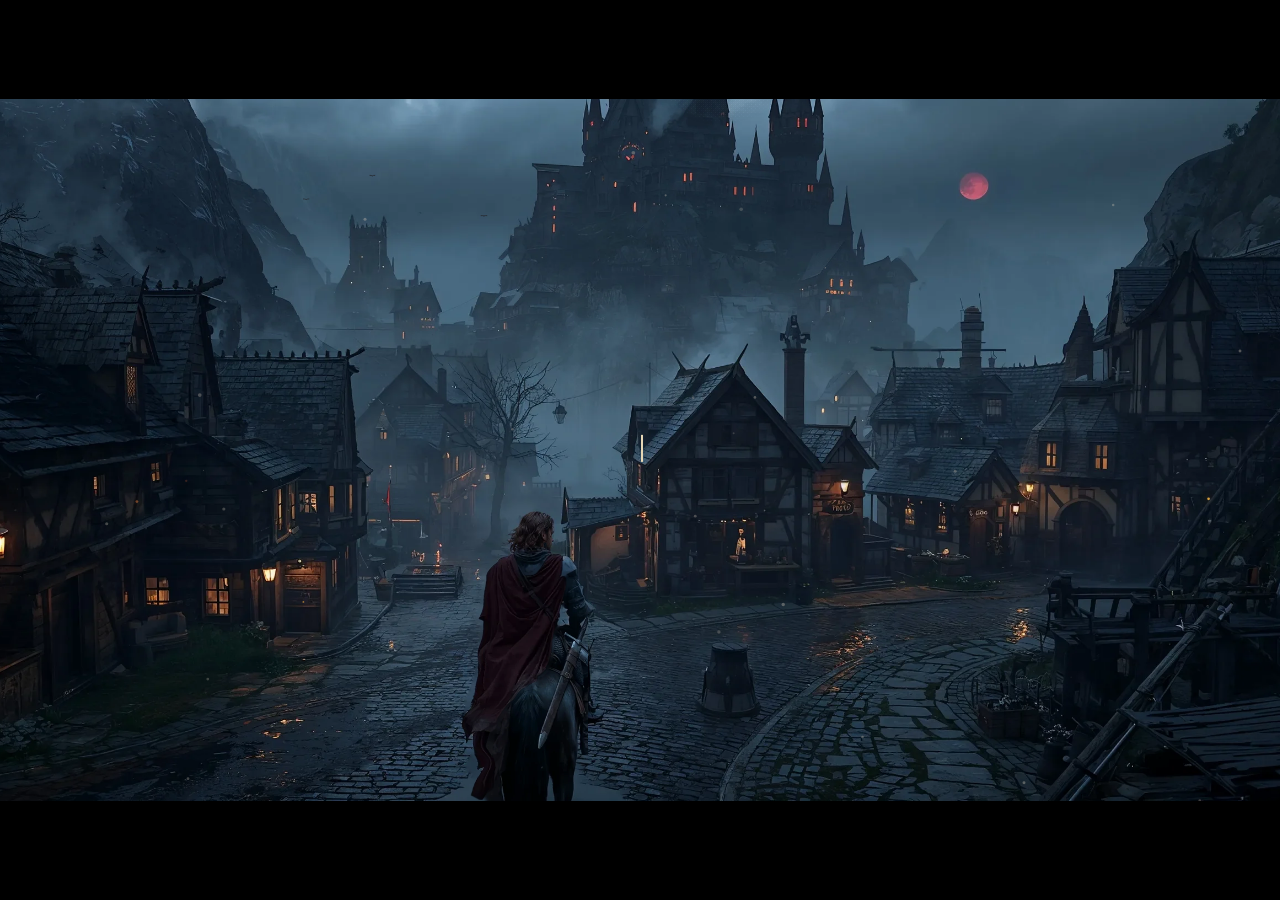
==== commit 3eaefe58: "Add files via upload" ====
--- a/index.html
+++ b/index.html
@@ -17,7 +17,7 @@
 <link rel="icon" type="image/png" sizes="16x16" href="assets/favicon-16.png">
 <link rel="icon" type="image/png" sizes="192x192" href="assets/app-icon-192.png">
 <link rel="apple-touch-icon" sizes="180x180" href="assets/app-icon-180.png">
-<link rel="preload" as="image" href="assets/login/bg.webp?v=239">
+<link rel="preload" as="image" href="assets/login/bg.webp?v=240">
 <script>/* v237: 로그인 기록이 있으면 세션 확인 끝날 때까지 화면 숨김 → 로그인돼 있으면 로그인 화면 안 비치고 바로 대시보드로 */
 (function(){var t=null;try{t=localStorage.getItem('sb-ioqxulvuasjsabcvikug-auth-token')}catch(e){}
   if(t){document.documentElement.classList.add('authWait');
@@ -27,7 +27,7 @@
 <link rel="preconnect" href="https://fonts.googleapis.com">
 <link href="https://fonts.googleapis.com/css2?family=Cinzel:wght@500;600;700&family=Cormorant+Garamond:ital,wght@1,400;1,500&display=swap" rel="stylesheet">
 <!-- ═══════════════════════════════════════════════════════════════
-     index.html — 로그인 전용 (v225 새로 만듦 · v226 효과 추가 · v227 망토·깃발 그림 내장 · v235 폰 폼 성·기사 사이로 · v237 로그인돼 있으면 화면 안 비치고 바로 이동 · v239 기사 반장발(bg.webp·망토 조각))
+     index.html — 로그인 전용 (v225 새로 만듦 · v226 효과 추가 · v227 망토·깃발 그림 내장 · v235 폰 폼 성·기사 사이로 · v237 로그인돼 있으면 화면 안 비치고 바로 이동 · v239 기사 반장발 · v240 말·기사 다리 고침(bg.webp·망토 조각))
      장면: 안개 낀 마을로 들어서는 기사 (assets/login/, 원본 좌표 2880×1632 기준)
      효과: 까마귀(성 둘레·산 뒤·먼 탑) · 망토/깃발 휘날림(WebGL) · 창문 불빛 · 성 굴뚝 연기 · 재 흩날림 · 시네마틱 오프닝(문구가 불타 사라짐)
      폼: 판때기 없는 게임 타이틀식 (PC 왼쪽 · 폰은 성 밑동~기사 머리 사이에 자동 배치)
@@ -41,7 +41,7 @@
 #scene{position:fixed;inset:0;transform-origin:52% 38%;animation:push 9.5s cubic-bezier(.15,.6,.25,1) both}
 @keyframes push{from{transform:scale(1.07)}to{transform:scale(1)}}
 /* 높이에 맞춰 그림 전체가 보이게 → 화면이 더 넓으면 양옆은 흐린 그림으로 채움 */
-.bgBlur{position:fixed;inset:-40px;background:url(assets/login/bg.webp?v=239) center/cover no-repeat;filter:blur(28px) brightness(.42) saturate(.8)}
+.bgBlur{position:fixed;inset:-40px;background:url(assets/login/bg.webp?v=240) center/cover no-repeat;filter:blur(28px) brightness(.42) saturate(.8)}
 #bgimg{position:fixed;display:block;pointer-events:none;--e:0px;
   -webkit-mask-image:linear-gradient(90deg,transparent,#000 var(--e),#000 calc(100% - var(--e)),transparent);
   mask-image:linear-gradient(90deg,transparent,#000 var(--e),#000 calc(100% - var(--e)),transparent)}
@@ -200,12 +200,12 @@
 <body>
 <div id="scene">
   <div class="bgBlur"></div>
-  <img id="bgimg" src="assets/login/bg.webp?v=239" alt="">
+  <img id="bgimg" src="assets/login/bg.webp?v=240" alt="">
   <canvas id="fxFlag" class="fx"></canvas>
   <canvas id="fxCape" class="fx"></canvas>
   <canvas id="bBack" class="lay"></canvas>
-  <img id="mount" src="assets/login/mount.webp?v=239" alt="">
-  <img id="castle" src="assets/login/castle.webp?v=239" alt="">
+  <img id="mount" src="assets/login/mount.webp?v=240" alt="">
+  <img id="castle" src="assets/login/castle.webp?v=240" alt="">
   <canvas id="smoke" class="lay"></canvas>
   <canvas id="lights" class="lay"></canvas>
   <canvas id="bFront" class="lay"></canvas>
@@ -231,7 +231,7 @@
 </form>
 
 <div class="fadeBlack"></div>
-<audio id="bgm" src="assets/login/bgm.mp3?v=239" loop preload="auto"></audio>
+<audio id="bgm" src="assets/login/bgm.mp3?v=240" loop preload="auto"></audio>
 <div class="bar top"></div><div class="bar bot"></div>
 <div class="quote"><span id="qt"></span><span class="c"></span></div>
 <canvas id="burn"></canvas>
@@ -418,7 +418,7 @@
     cx.globalAlpha=Math.min(1,l.v);cx.drawImage(sp,l.sx,l.sy,l.w,l.h,ox+l.x*s,oy+l.y*s,l.w*s,l.h*s)}
   cx.globalAlpha=1;requestAnimationFrame(loop);
 }
-sp.onload=()=>requestAnimationFrame(loop);sp.src='assets/login/lights.webp?v=239';
+sp.onload=()=>requestAnimationFrame(loop);sp.src='assets/login/lights.webp?v=240';
 })();
 </script>
 <script>
@@ -479,7 +479,7 @@
 </script>
 <script>
 /* 망토·깃발 조각 그림 (WebGL은 파일을 따로 불러오면 PC에서 더블클릭으로 열 때 보안 규칙에 막혀 멈춤 → 작은 그림이라 여기 글자로 넣음) */
-const TEX={"cape.webp": "[data-uri]", "cape_bg.webp": "[data-uri]", "flag.webp": "[data-uri]", "flag_bg.webp": "[data-uri]"};
+const TEX={"cape.webp": "[data-uri]", "cape_bg.webp": "[data-uri]", "flag.webp": "[data-uri]", "flag_bg.webp": "[data-uri]"};
 </script>
 <script>
 /* 망토·깃발 휘날림 — WebGL로 조각 그림만 물결 왜곡 (안 되는 기기는 멈춘 그림)
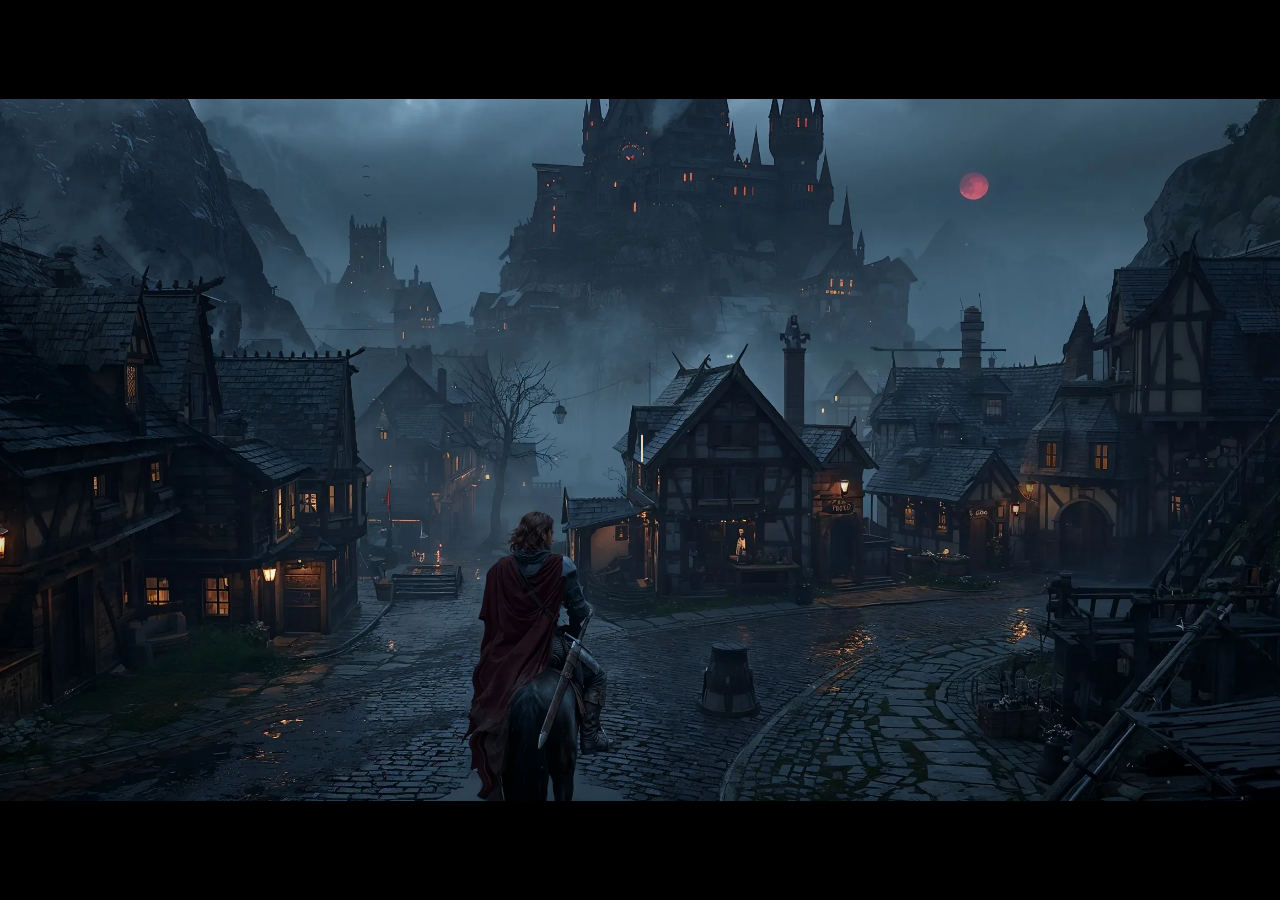
==== commit 63f416dd: "Add files via upload" ====
--- a/index.html
+++ b/index.html
@@ -17,7 +17,7 @@
 <link rel="icon" type="image/png" sizes="16x16" href="assets/favicon-16.png">
 <link rel="icon" type="image/png" sizes="192x192" href="assets/app-icon-192.png">
 <link rel="apple-touch-icon" sizes="180x180" href="assets/app-icon-180.png">
-<link rel="preload" as="image" href="assets/login/bg.webp?v=240">
+<link rel="preload" as="image" href="assets/login/bg.webp?v=241">
 <script>/* v237: 로그인 기록이 있으면 세션 확인 끝날 때까지 화면 숨김 → 로그인돼 있으면 로그인 화면 안 비치고 바로 대시보드로 */
 (function(){var t=null;try{t=localStorage.getItem('sb-ioqxulvuasjsabcvikug-auth-token')}catch(e){}
   if(t){document.documentElement.classList.add('authWait');
@@ -27,7 +27,7 @@
 <link rel="preconnect" href="https://fonts.googleapis.com">
 <link href="https://fonts.googleapis.com/css2?family=Cinzel:wght@500;600;700&family=Cormorant+Garamond:ital,wght@1,400;1,500&display=swap" rel="stylesheet">
 <!-- ═══════════════════════════════════════════════════════════════
-     index.html — 로그인 전용 (v225 새로 만듦 · v226 효과 추가 · v227 망토·깃발 그림 내장 · v235 폰 폼 성·기사 사이로 · v237 로그인돼 있으면 화면 안 비치고 바로 이동 · v239 기사 반장발 · v240 말·기사 다리 고침(bg.webp·망토 조각))
+     index.html — 로그인 전용 (v225 새로 만듦 · v226 효과 추가 · v227 망토·깃발 그림 내장 · v235 폰 폼 성·기사 사이로 · v237 로그인돼 있으면 화면 안 비치고 바로 이동 · v239 기사 반장발 · v240 말·기사 다리 고침 · v241 지붕 고양이(눈 깜빡임·꼬리)·큰 집 창문 촛불)
      장면: 안개 낀 마을로 들어서는 기사 (assets/login/, 원본 좌표 2880×1632 기준)
      효과: 까마귀(성 둘레·산 뒤·먼 탑) · 망토/깃발 휘날림(WebGL) · 창문 불빛 · 성 굴뚝 연기 · 재 흩날림 · 시네마틱 오프닝(문구가 불타 사라짐)
      폼: 판때기 없는 게임 타이틀식 (PC 왼쪽 · 폰은 성 밑동~기사 머리 사이에 자동 배치)
@@ -41,7 +41,7 @@
 #scene{position:fixed;inset:0;transform-origin:52% 38%;animation:push 9.5s cubic-bezier(.15,.6,.25,1) both}
 @keyframes push{from{transform:scale(1.07)}to{transform:scale(1)}}
 /* 높이에 맞춰 그림 전체가 보이게 → 화면이 더 넓으면 양옆은 흐린 그림으로 채움 */
-.bgBlur{position:fixed;inset:-40px;background:url(assets/login/bg.webp?v=240) center/cover no-repeat;filter:blur(28px) brightness(.42) saturate(.8)}
+.bgBlur{position:fixed;inset:-40px;background:url(assets/login/bg.webp?v=241) center/cover no-repeat;filter:blur(28px) brightness(.42) saturate(.8)}
 #bgimg{position:fixed;display:block;pointer-events:none;--e:0px;
   -webkit-mask-image:linear-gradient(90deg,transparent,#000 var(--e),#000 calc(100% - var(--e)),transparent);
   mask-image:linear-gradient(90deg,transparent,#000 var(--e),#000 calc(100% - var(--e)),transparent)}
@@ -200,14 +200,15 @@
 <body>
 <div id="scene">
   <div class="bgBlur"></div>
-  <img id="bgimg" src="assets/login/bg.webp?v=240" alt="">
+  <img id="bgimg" src="assets/login/bg.webp?v=241" alt="">
   <canvas id="fxFlag" class="fx"></canvas>
   <canvas id="fxCape" class="fx"></canvas>
   <canvas id="bBack" class="lay"></canvas>
-  <img id="mount" src="assets/login/mount.webp?v=240" alt="">
-  <img id="castle" src="assets/login/castle.webp?v=240" alt="">
+  <img id="mount" src="assets/login/mount.webp?v=241" alt="">
+  <img id="castle" src="assets/login/castle.webp?v=241" alt="">
   <canvas id="smoke" class="lay"></canvas>
   <canvas id="lights" class="lay"></canvas>
+  <canvas id="cat" class="lay"></canvas>
   <canvas id="bFront" class="lay"></canvas>
   <canvas id="ash" class="lay"></canvas>
 </div>
@@ -231,7 +232,7 @@
 </form>
 
 <div class="fadeBlack"></div>
-<audio id="bgm" src="assets/login/bgm.mp3?v=240" loop preload="auto"></audio>
+<audio id="bgm" src="assets/login/bgm.mp3?v=241" loop preload="auto"></audio>
 <div class="bar top"></div><div class="bar bot"></div>
 <div class="quote"><span id="qt"></span><span class="c"></span></div>
 <canvas id="burn"></canvas>
@@ -392,13 +393,19 @@
 (()=>{
 const L=[{"k":"shy","x":954,"y":545,"w":26,"h":27,"sx":0,"sy":0},{"k":"shy","x":986,"y":545,"w":26,"h":30,"sx":27,"sy":0},{"k":"shy","x":976,"y":566,"w":46,"h":40,"sx":54,"sy":0},{"k":"shy","x":941,"y":591,"w":27,"h":33,"sx":101,"sy":0},{"k":"fire","x":0,"y":642,"w":71,"h":92,"sx":129,"sy":0},{"k":"shy","x":442,"y":659,"w":37,"h":63,"sx":201,"sy":0},{"k":"glow","x":1726,"y":707,"w":27,"h":31,"sx":239,"sy":0},{"k":"glow","x":1702,"y":729,"w":27,"h":31,"sx":267,"sy":0},{"k":"shy","x":907,"y":772,"w":29,"h":35,"sx":295,"sy":0},{"k":"glow","x":2110,"y":793,"w":39,"h":64,"sx":325,"sy":0},{"k":"glow","x":2199,"y":797,"w":44,"h":65,"sx":365,"sy":0},{"k":"shy","x":1022,"y":810,"w":28,"h":32,"sx":410,"sy":0},{"k":"shy","x":1039,"y":818,"w":47,"h":64,"sx":439,"sy":0},{"k":"glow","x":1369,"y":831,"w":27,"h":61,"sx":0,"sy":93},{"k":"shy","x":917,"y":832,"w":28,"h":27,"sx":28,"sy":93},{"k":"shy","x":487,"y":846,"w":37,"h":37,"sx":57,"sy":93},{"k":"shy","x":1092,"y":849,"w":31,"h":32,"sx":95,"sy":93},{"k":"shy","x":381,"y":853,"w":30,"h":53,"sx":127,"sy":93},{"k":"glow","x":1404,"y":852,"w":27,"h":51,"sx":158,"sy":93},{"k":"glow","x":1160,"y":863,"w":26,"h":29,"sx":186,"sy":93},{"k":"glow","x":1710,"y":863,"w":62,"h":73,"sx":213,"sy":93},{"k":"glow","x":2060,"y":865,"w":56,"h":52,"sx":276,"sy":93},{"k":"shy","x":913,"y":867,"w":29,"h":59,"sx":333,"sy":93},{"k":"glow","x":1067,"y":866,"w":32,"h":28,"sx":363,"sy":93},{"k":"shy","x":809,"y":869,"w":31,"h":64,"sx":396,"sy":93},{"k":"shy","x":716,"y":876,"w":29,"h":95,"sx":428,"sy":93},{"k":"shy","x":740,"y":883,"w":29,"h":68,"sx":458,"sy":93},{"k":"glow","x":765,"y":884,"w":43,"h":56,"sx":0,"sy":189},{"k":"glow","x":2337,"y":890,"w":38,"h":46,"sx":44,"sy":189},{"k":"glow","x":1858,"y":892,"w":26,"h":28,"sx":83,"sy":189},{"k":"glow","x":2023,"y":898,"w":60,"h":48,"sx":110,"sy":189},{"k":"glow","x":1916,"y":902,"w":26,"h":27,"sx":171,"sy":189},{"k":"glow","x":1853,"y":910,"w":40,"h":52,"sx":198,"sy":189},{"k":"glow","x":1366,"y":916,"w":62,"h":76,"sx":239,"sy":189},{"k":"glow","x":1914,"y":929,"w":36,"h":47,"sx":302,"sy":189},{"k":"shy","x":880,"y":930,"w":36,"h":26,"sx":339,"sy":189},{"k":"glow","x":1539,"y":930,"w":28,"h":28,"sx":376,"sy":189},{"k":"glow","x":1558,"y":931,"w":29,"h":27,"sx":405,"sy":189},{"k":"glow","x":2024,"y":941,"w":28,"h":41,"sx":435,"sy":189},{"k":"glow","x":1539,"y":947,"w":48,"h":75,"sx":464,"sy":189},{"k":"glow","x":735,"y":948,"w":28,"h":29,"sx":0,"sy":266},{"k":"fire","x":161,"y":955,"w":83,"h":69,"sx":29,"sy":266},{"k":"fire","x":729,"y":1013,"w":85,"h":54,"sx":113,"sy":266},{"k":"fire","x":589,"y":1037,"w":60,"h":88,"sx":199,"sy":266}];
 const cv=document.getElementById('lights'),cx=cv.getContext('2d'),sp=new Image();
+const cD=new Image(),cL=new Image();cD.src='[data-uri]';cL.src='[data-uri]';
 let W,H,s,ox,oy;
 const rnd=(a,b)=>a+Math.random()*(b-a);
 function size(){const d=Math.min(devicePixelRatio||1,2);W=innerWidth;H=innerHeight;cv.width=W*d;cv.height=H*d;cx.setTransform(d,0,0,d,0,0);
   ({s,ox,oy}=FIT(W,H))}
 addEventListener('resize',size);size();
-for(const l of L){l.a=rnd(.1,.4);l.tg=l.a;l.nx=l.k==='glow'?rnd(1,12):rnd(0,4);l.fl=0;l.ph=rnd(0,99)}
+/* v241: 가운데 오른쪽 큰 집(목조 2층·가게) 창문 10개 = 촛불 — 어두울락 말락 천천히 일렁임 (깜빡임 없음) */
+const CANDLE=new Set(['2110,793','2199,797','2060,865','2337,890','1858,892','2023,898','1916,902','1853,910','1914,929','2024,941']);
+for(const l of L){if(CANDLE.has(l.x+','+l.y))l.k='candle';l.a=rnd(.1,.4);l.tg=l.a;l.nx=l.k==='glow'?rnd(1,12):rnd(0,4);l.fl=0;l.ph=rnd(0,99);l.f1=rnd(.35,.6);l.f2=rnd(.9,1.4);l.f3=rnd(1.9,2.6)}
 function step(l,t,dt){
+  if(l.k==='candle'){   /* 느린 숨 + 작은 일렁임 → 0.08(밝음)~0.5(어둑) 사이를 부드럽게 오감 */
+    const n=.5+.36*Math.sin(t*l.f1+l.ph)+.16*Math.sin(t*l.f2+l.ph*1.7)+.08*Math.sin(t*l.f3+l.ph*2.3);
+    l.n=Math.max(0,Math.min(1,n));l.v=.88*l.n;return}   /* n 0=촛불 확 밝음 · 1=거의 꺼진 듯 어둑 */
   if(l.k==='fire'){l.v=.1+.07*Math.sin(t*7.3+l.ph)+.05*Math.sin(t*13.1+l.ph*2)+.04*Math.sin(t*21.7);return}
   if(l.k==='glow'){                                                   // 평소 그대로 → 가끔 천천히 살짝 어두워졌다 밝아짐 (깜빡임 없음)
     if(!l.ev){if((l.nx-=dt)>0){l.v=0;return}l.ev={et:0,d:rnd(3,7),m:rnd(.18,.34)}}
@@ -414,11 +421,67 @@
 function loop(now){
   const dt=Math.min((now-last)/1000,.05),t=now/1000;last=now;
   cx.clearRect(0,0,W,H);
-  for(const l of L){step(l,t,dt);if(l.v<=.01)continue;
+  for(const l of L){step(l,t,dt);if(l.v<=.01||l.k==='candle')continue;
     cx.globalAlpha=Math.min(1,l.v);cx.drawImage(sp,l.sx,l.sy,l.w,l.h,ox+l.x*s,oy+l.y*s,l.w*s,l.h*s)}
+  /* 촛불: 불 켜진 유리 픽셀만 (네모 자국 없게 미리 만든 부드러운 마스크 그림) — 어둡게 = 꺼진 그림, 밝게 = 같은 창문 한 번 더(lighter) */
+  if(cD.complete&&cL.complete)for(const l of L){if(l.k!=='candle')continue;const dx=ox+l.x*s,dy=oy+l.y*s,dw=l.w*s,dh=l.h*s;
+    if(l.v>.01){cx.globalAlpha=Math.min(1,l.v);cx.drawImage(cD,l.sx,l.sy,l.w,l.h,dx,dy,dw,dh)}
+    const k=1-l.n;if(k>.05){cx.globalCompositeOperation='lighter';cx.globalAlpha=.5*k;cx.drawImage(cL,l.sx,l.sy,l.w,l.h,dx,dy,dw,dh);cx.globalCompositeOperation='source-over'}}
   cx.globalAlpha=1;requestAnimationFrame(loop);
 }
-sp.onload=()=>requestAnimationFrame(loop);sp.src='assets/login/lights.webp?v=240';
+sp.onload=()=>requestAnimationFrame(loop);sp.src='assets/login/lights.webp?v=241';
+})();
+</script>
+<script>
+/* 지붕 위 검은 고양이 (v241) — 눈 깜빡임(가끔 두 번) · 가끔 고개 돌려 눈이 잠깐 사라짐 · 꼬리: 뿌리는 고정, 끝으로 갈수록 휘며 살랑 + 가끔 지붕에 "탁" 내려쳤다 스르륵 올림
+   좌표 = 원본 2880×1632 · 꼬리는 뿔 장식 뒤로 지나가서 순서 = 꼬리 없는 조각 → 휜 꼬리 → 뿔 (2D 캔버스, 꼬리 그림은 2배 해상도) */
+(()=>{
+const B={"x": 1473, "y": 626, "w": 52, "h": 58},P={"x": 1514.0, "y": 667.6},E=[{"x": 1544.13, "y": 646.35}, {"x": 1549.8, "y": 646.09}],K=2;
+const cv=document.getElementById('cat'),cx=cv.getContext('2d');
+const L=[new Image(),new Image(),new Image()];let ready=0,tailPx,src,off,octx,ow,oh;
+L.forEach(im=>im.onload=()=>{if(++ready<3)return;ow=L[1].width;oh=L[1].height;
+  const t=document.createElement('canvas');t.width=ow;t.height=oh;const tc=t.getContext('2d');tc.drawImage(L[1],0,0);src=tc.getImageData(0,0,ow,oh).data;
+  off=document.createElement('canvas');off.width=ow;off.height=oh;octx=off.getContext('2d');tailPx=octx.createImageData(ow,oh);requestAnimationFrame(loop)});
+L[0].src='[data-uri]';L[1].src='[data-uri]';L[2].src='[data-uri]';
+let W,H,s,ox,oy;const rnd=(a,b)=>a+Math.random()*(b-a);
+function size(){const d=Math.min(devicePixelRatio||1,2);W=innerWidth;H=innerHeight;cv.width=W*d;cv.height=H*d;cx.setTransform(d,0,0,d,0,0);({s,ox,oy}=FIT(W,H))}
+addEventListener('resize',size);size();
+const px=(P.x-B.x)*K,py=(P.y-B.y)*K;
+/* 꼬리 휘기: 화면 각 점을 거꾸로 돌려서 원래 그림의 어느 점인지 찾음 · 뿌리(0)→끝(1)로 갈수록 많이 휨 */
+function bend(th){const o=tailPx.data;o.fill(0);
+  for(let y=0;y<oh;y++)for(let x=0;x<ow;x++){
+    const dx=x-px,dy=y-py,r=Math.hypot(dx,dy),f=Math.min(1,Math.max(0,(r-4)/40)),a=-th*f*f*(3-2*f),c=Math.cos(a),sn=Math.sin(a);
+    const sx=px+dx*c-dy*sn,sy=py+dx*sn+dy*c,ix=sx|0,iy=sy|0;
+    if(ix<0||iy<0||ix>=ow-1||iy>=oh-1)continue;
+    const fx=sx-ix,fy=sy-iy,i=(iy*ow+ix)*4,j=(y*ow+x)*4;
+    for(let k=0;k<4;k++)o[j+k]=(src[i+k]*(1-fx)+src[i+4+k]*fx)*(1-fy)+(src[i+ow*4+k]*(1-fx)+src[i+ow*4+4+k]*fx)*fy}
+  octx.putImageData(tailPx,0,0)}
+let open=1,look=1,nextBlink=performance.now()+rnd(2500,6000),blink=null,nextTurn=performance.now()+rnd(14000,26000),turn=null;
+let thump=null,nextThump=performance.now()+rnd(3000,6000);
+function thumpAng(e){  /* 탁(0.17초) → 잠깐 → 스르륵(0.6초) */
+  if(e<.17){const k=e/.17;return k*k} if(e<.24)return 1; if(e<.84){const k=(e-.24)/.6;return 1-k*k*(3-2*k)} return 0}
+function loop(now){
+  const t=now/1000;cx.clearRect(0,0,W,H);
+  if(!blink&&now>nextBlink)blink={t0:now,twice:Math.random()<.25};
+  if(blink){const e=(now-blink.t0)/1000;open=1-(e<.09?e/.09:e<.15?1:e<.32?1-(e-.15)/.17:0);
+    if(e>.32){if(blink.twice)blink={t0:now+90,twice:false};else{blink=null;open=1;nextBlink=now+rnd(3000,8000)}}}
+  if(!turn&&now>nextTurn)turn={t0:now,hold:rnd(2000,4500)};
+  if(turn){const e=now-turn.t0;look=e<600?1-e/600:e<600+turn.hold?0:e<1200+turn.hold?(e-600-turn.hold)/600:1;
+    if(e>1200+turn.hold){turn=null;look=1;nextTurn=now+rnd(16000,30000)}}
+  let th=Math.sin(t*1.2)*.07+Math.sin(t*2.7+1)*.035;
+  if(!thump&&now>nextThump)thump={t0:now,n:Math.random()<.3?2:1};
+  if(thump){const e=(now-thump.t0)/1000;th-=.62*thumpAng(e);
+    if(e>.9){if(--thump.n>0)thump.t0=now;else{thump=null;nextThump=now+rnd(4000,9000)}}}
+  bend(th);
+  const X=ox+B.x*s,Y=oy+B.y*s,w=B.w*s,h=B.h*s;
+  cx.drawImage(L[0],X,Y,w,h);cx.drawImage(off,X,Y,w,h);cx.drawImage(L[2],X,Y,w,h);
+  if(look>.01&&open>.02){const r=Math.max(1.1,1.25*s);
+    for(const p of E){const ex=ox+p.x*s,ey=oy+p.y*s;
+      const g=cx.createRadialGradient(ex,ey,0,ex,ey,r*3.2);g.addColorStop(0,`rgba(205,240,225,${.35*look*open})`);g.addColorStop(1,'rgba(205,240,225,0)');
+      cx.fillStyle=g;cx.beginPath();cx.arc(ex,ey,r*3.2,0,6.28);cx.fill();
+      cx.fillStyle=`rgba(232,255,244,${.95*look})`;cx.beginPath();cx.ellipse(ex,ey,r,Math.max(.15,r*.85*open),0,0,6.28);cx.fill()}}
+  requestAnimationFrame(loop);
+}
 })();
 </script>
 <script>
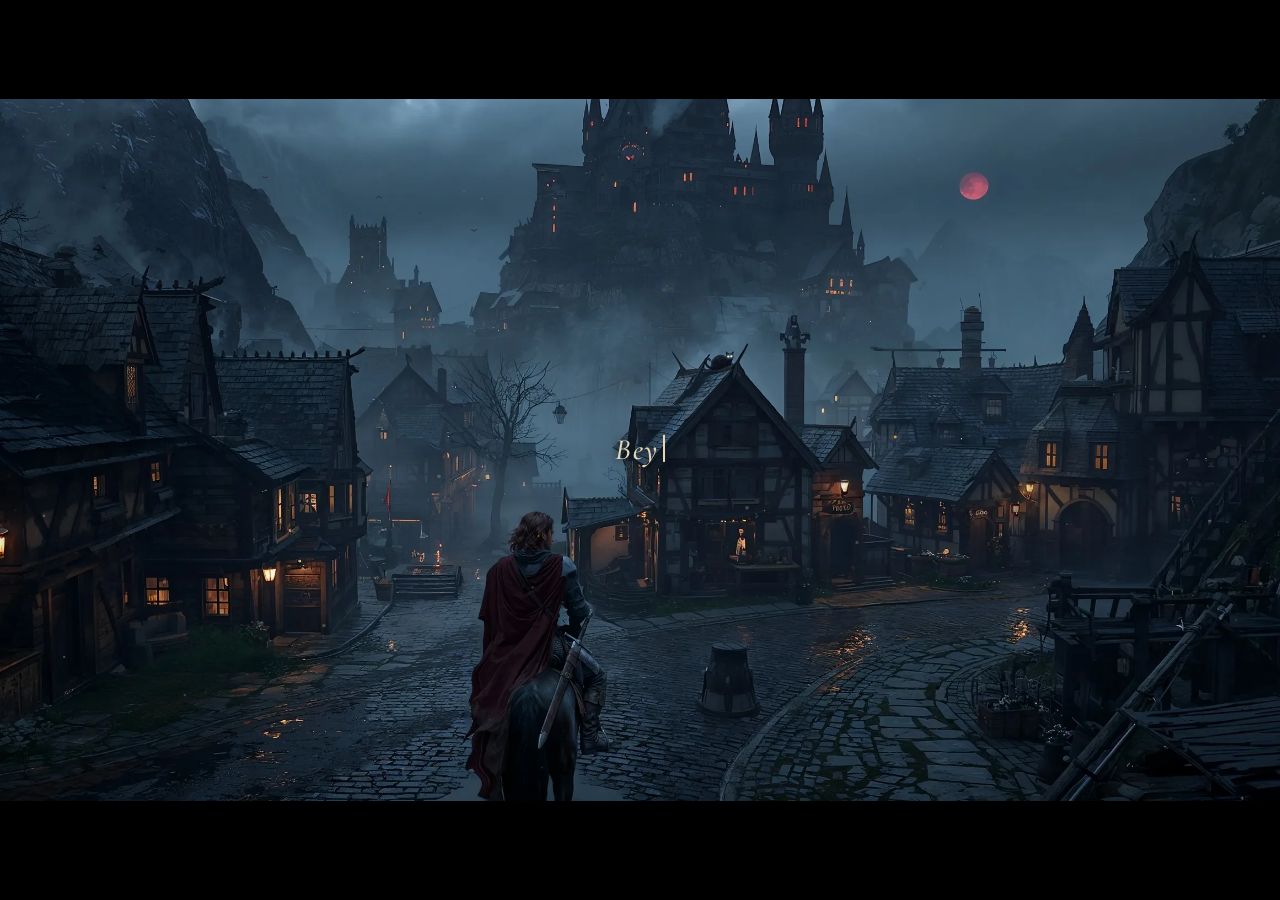
==== commit 9167eee2: "Add files via upload" ====
--- a/index.html
+++ b/index.html
@@ -17,7 +17,7 @@
 <link rel="icon" type="image/png" sizes="16x16" href="assets/favicon-16.png">
 <link rel="icon" type="image/png" sizes="192x192" href="assets/app-icon-192.png">
 <link rel="apple-touch-icon" sizes="180x180" href="assets/app-icon-180.png">
-<link rel="preload" as="image" href="assets/login/bg.webp?v=241">
+<link rel="preload" as="image" href="assets/login/bg.webp?v=247">
 <script>/* v237: 로그인 기록이 있으면 세션 확인 끝날 때까지 화면 숨김 → 로그인돼 있으면 로그인 화면 안 비치고 바로 대시보드로 */
 (function(){var t=null;try{t=localStorage.getItem('sb-ioqxulvuasjsabcvikug-auth-token')}catch(e){}
   if(t){document.documentElement.classList.add('authWait');
@@ -41,7 +41,7 @@
 #scene{position:fixed;inset:0;transform-origin:52% 38%;animation:push 9.5s cubic-bezier(.15,.6,.25,1) both}
 @keyframes push{from{transform:scale(1.07)}to{transform:scale(1)}}
 /* 높이에 맞춰 그림 전체가 보이게 → 화면이 더 넓으면 양옆은 흐린 그림으로 채움 */
-.bgBlur{position:fixed;inset:-40px;background:url(assets/login/bg.webp?v=241) center/cover no-repeat;filter:blur(28px) brightness(.42) saturate(.8)}
+.bgBlur{position:fixed;inset:-40px;background:url(assets/login/bg.webp?v=247) center/cover no-repeat;filter:blur(28px) brightness(.42) saturate(.8)}
 #bgimg{position:fixed;display:block;pointer-events:none;--e:0px;
   -webkit-mask-image:linear-gradient(90deg,transparent,#000 var(--e),#000 calc(100% - var(--e)),transparent);
   mask-image:linear-gradient(90deg,transparent,#000 var(--e),#000 calc(100% - var(--e)),transparent)}
@@ -131,9 +131,10 @@
   70%{left:86%;transform:translate(0,0) scale(1);opacity:.95}100%{left:94%;transform:translate(6px,-16px) scale(.3);opacity:0}}
 .title .fld label{position:absolute;left:0;bottom:.7em;pointer-events:none;font-size:clamp(11px,.7vw,13.5px);letter-spacing:.3em;color:rgba(232,213,170,.72);transition:.25s}
 .title .fld input:focus+label,.title .fld input:not(:placeholder-shown)+label{bottom:3.3em;font-size:clamp(8.5px,.52vw,10px);color:rgba(220,190,135,.75)}
-/* 브라우저 자동완성이 칸을 흰/노랗게 칠하는 것 막기 */
-.title input:-webkit-autofill,.title input:-webkit-autofill:hover,.title input:-webkit-autofill:focus{
-  -webkit-text-fill-color:#f3e7c9!important;-webkit-box-shadow:0 0 0 1000px transparent inset!important;caret-color:#f3e7c9;transition:background-color 5000s}
+/* 브라우저 자동완성이 칸을 회색/노랗게 칠하는 것 막기 — v247: 예전 5000s(약 83분)는 시간이 지나면 회색 상자가 나타났음 → 칠하는 순간을 사실상 영원히 미룸 */
+.title input:-webkit-autofill,.title input:-webkit-autofill:hover,.title input:-webkit-autofill:focus,.title input:-webkit-autofill:active,.title input:autofill{
+  -webkit-text-fill-color:#f3e7c9!important;-webkit-box-shadow:0 0 0 1000px transparent inset!important;caret-color:#f3e7c9;
+  transition:background-color 0s 2147483s,color 0s 2147483s!important}
 .title .eye{position:absolute;right:0;bottom:.45em;background:none;border:0;padding:4px;cursor:pointer;color:rgba(232,213,170,.45)}
 .title .eye:hover{color:#f0cf8e}.title .eye svg{width:1.1em;height:1.1em;display:block}
 .title .row{display:flex;align-items:center;justify-content:space-between;gap:12px;margin-top:2.2em}
@@ -200,12 +201,12 @@
 <body>
 <div id="scene">
   <div class="bgBlur"></div>
-  <img id="bgimg" src="assets/login/bg.webp?v=241" alt="">
+  <img id="bgimg" src="assets/login/bg.webp?v=247" alt="">
   <canvas id="fxFlag" class="fx"></canvas>
   <canvas id="fxCape" class="fx"></canvas>
   <canvas id="bBack" class="lay"></canvas>
-  <img id="mount" src="assets/login/mount.webp?v=241" alt="">
-  <img id="castle" src="assets/login/castle.webp?v=241" alt="">
+  <img id="mount" src="assets/login/mount.webp?v=247" alt="">
+  <img id="castle" src="assets/login/castle.webp?v=247" alt="">
   <canvas id="smoke" class="lay"></canvas>
   <canvas id="lights" class="lay"></canvas>
   <canvas id="cat" class="lay"></canvas>
@@ -232,7 +233,7 @@
 </form>
 
 <div class="fadeBlack"></div>
-<audio id="bgm" src="assets/login/bgm.mp3?v=241" loop preload="auto"></audio>
+<audio id="bgm" src="assets/login/bgm.mp3?v=247" loop preload="auto"></audio>
 <div class="bar top"></div><div class="bar bot"></div>
 <div class="quote"><span id="qt"></span><span class="c"></span></div>
 <canvas id="burn"></canvas>
@@ -429,7 +430,7 @@
     const k=1-l.n;if(k>.05){cx.globalCompositeOperation='lighter';cx.globalAlpha=.5*k;cx.drawImage(cL,l.sx,l.sy,l.w,l.h,dx,dy,dw,dh);cx.globalCompositeOperation='source-over'}}
   cx.globalAlpha=1;requestAnimationFrame(loop);
 }
-sp.onload=()=>requestAnimationFrame(loop);sp.src='assets/login/lights.webp?v=241';
+sp.onload=()=>requestAnimationFrame(loop);sp.src='assets/login/lights.webp?v=247';
 })();
 </script>
 <script>
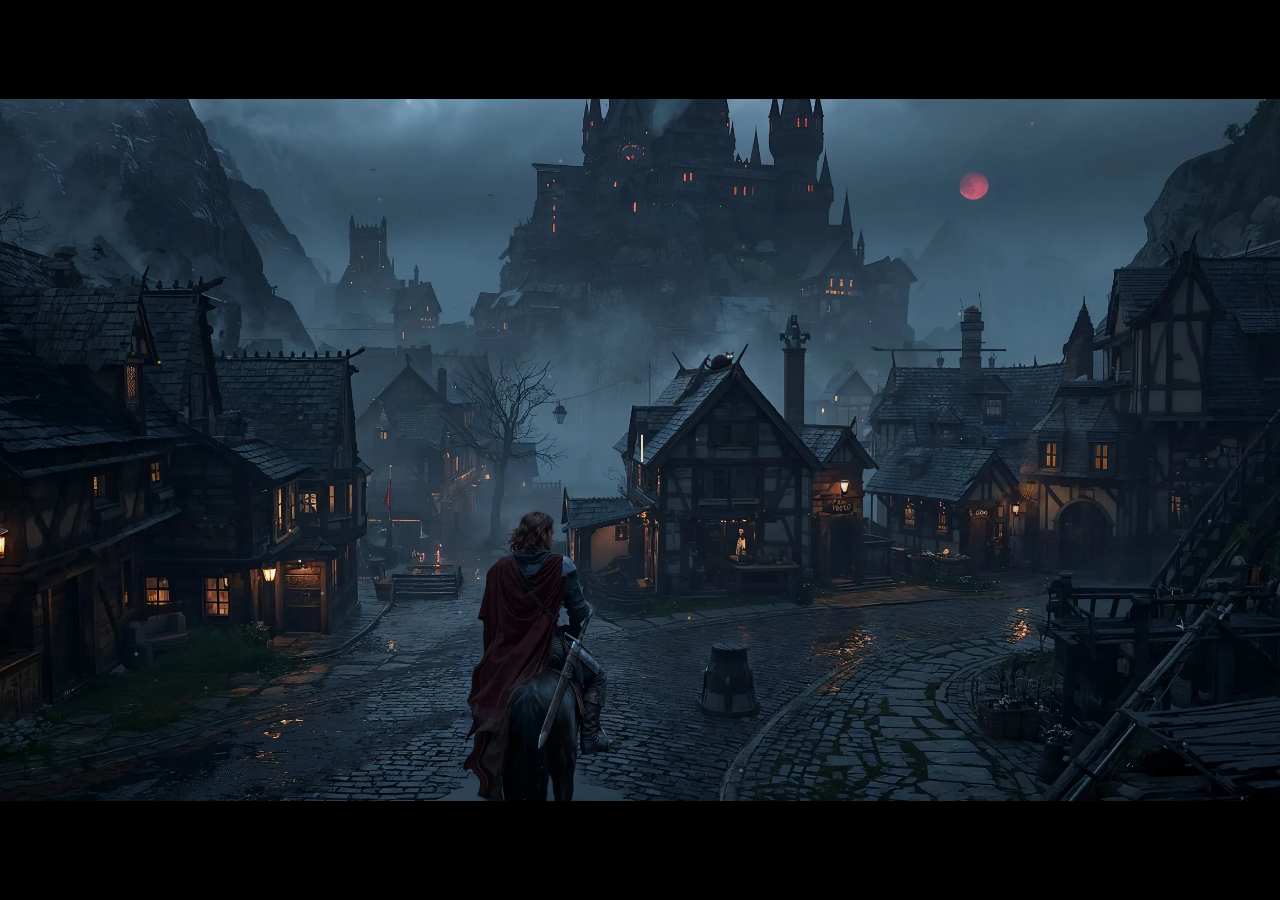
==== commit ee77e398: "Add files via upload" ====
--- a/index.html
+++ b/index.html
@@ -52,6 +52,9 @@
 /* ── 시네마틱 오프닝: 검은 화면 → 밝아짐 · 영화 띠 · 가운데 문구 → 띠 걷힘 ── */
 .fadeBlack{position:fixed;inset:0;z-index:40;background:#000;pointer-events:none;animation:unblack 3.2s ease .2s forwards}
 @keyframes unblack{to{opacity:0}}
+/* v266: 첫 접속에 배경 그림이 다 받아지기 전엔 검은 화면 그대로 (기사 망토 효과만 먼저 보이며 깍두기처럼 끊겨 나오던 것 방지)
+   배경이 준비되면 html에 bgReady → 그때부터 밝아짐·줌인·오프닝 문구 시작 */
+html:not(.bgReady) .fadeBlack,html:not(.bgReady) #scene{animation-play-state:paused}
 .bar{position:fixed;left:0;right:0;z-index:35;height:11vh;background:#000;pointer-events:none;transition:transform 1.5s cubic-bezier(.6,0,.2,1)}
 .bar.top{top:0}.bar.bot{bottom:0}
 body.open .bar.top{transform:translateY(-100%)}body.open .bar.bot{transform:translateY(100%)}
@@ -202,6 +205,12 @@
 <div id="scene">
   <div class="bgBlur"></div>
   <img id="bgimg" src="assets/login/bg.webp?v=247" alt="">
+  <script>/* v266: 배경 그림이 받아지고 그려질 준비(decode)까지 끝나면 bgReady (못 받아도 8초 뒤엔 그냥 시작) */
+  window.BG_READY=new Promise(res=>{const im=document.getElementById('bgimg');let done=false;
+    const go=()=>{if(done)return;done=true;document.documentElement.classList.add('bgReady');res()};
+    const dec=()=>(im.decode?im.decode().catch(()=>{}):Promise.resolve()).then(go);
+    if(im.complete&&im.naturalWidth)dec();else{im.addEventListener('load',dec,{once:true});im.addEventListener('error',go,{once:true})}
+    setTimeout(go,8000)});</script>
   <canvas id="fxFlag" class="fx"></canvas>
   <canvas id="fxCape" class="fx"></canvas>
   <canvas id="bBack" class="lay"></canvas>
@@ -687,7 +696,7 @@
     return true;
   }catch(e){console.warn(e);return false}
 }
-tm=setTimeout(()=>type(1),2000);
+window.BG_READY.then(()=>{if(!opened)tm=setTimeout(()=>type(1),2000)}); // v266: 배경 준비된 뒤부터 문구 시작
 addEventListener('keydown',open,{once:true});addEventListener('pointerdown',open,{once:true});
 })();
 </script>
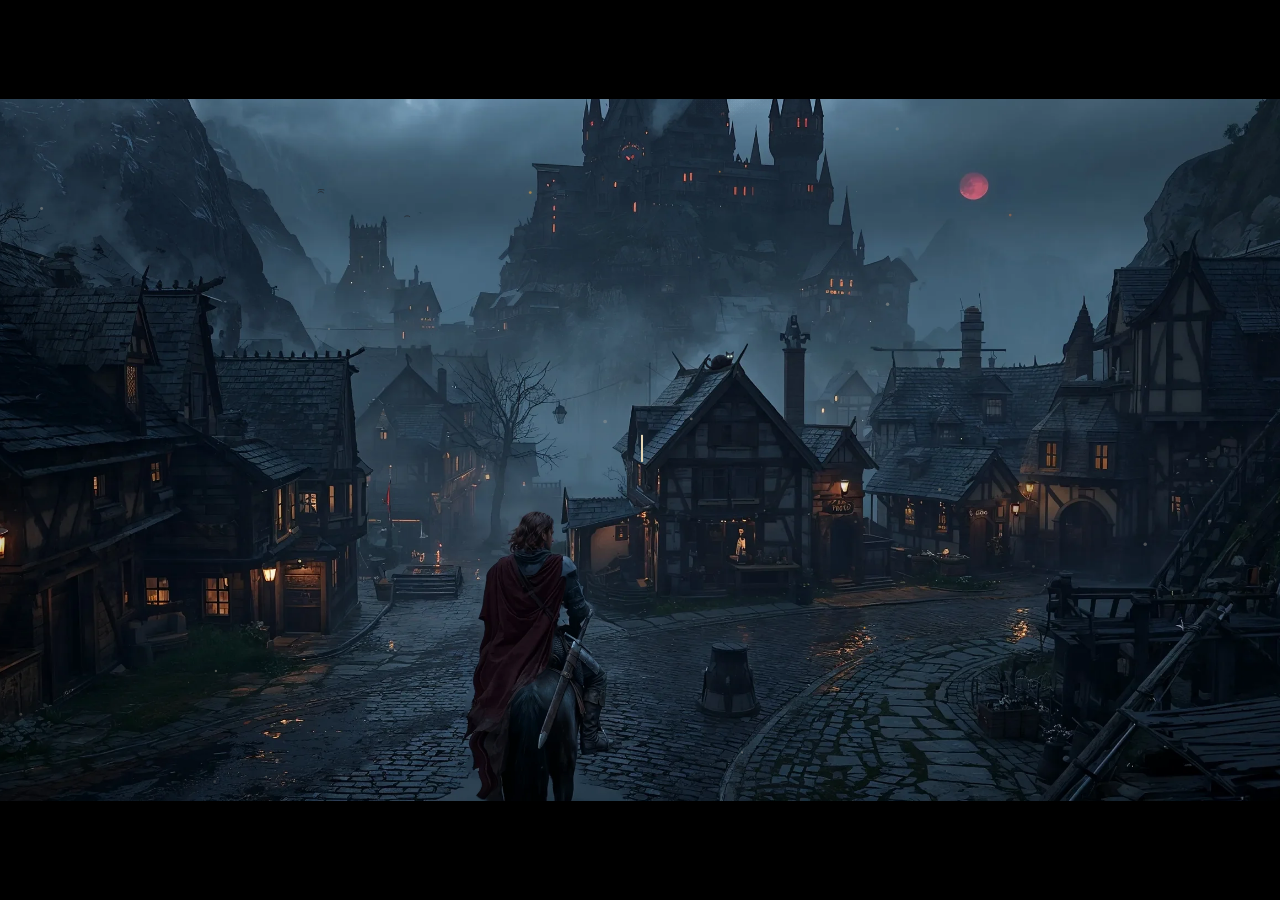
==== commit ed722cd3: "v268 업로드: 로그인 첫 접속 깍두기 — 검은 화면을 body 맨 위로 Co-Authored-By: Claude Opus 5.5 <noreply@anthropic.com> Cl" ====
--- a/index.html
+++ b/index.html
@@ -202,6 +202,7 @@
 </style>
 </head>
 <body>
+<div class="fadeBlack"></div><!-- v268: 맨 위로 — HTML이 다 받아지기 전에 배경 조각(깍두기)이 먼저 보이던 것 막음 -->
 <div id="scene">
   <div class="bgBlur"></div>
   <img id="bgimg" src="assets/login/bg.webp?v=247" alt="">
@@ -241,7 +242,6 @@
   <div class="err" id="loginError"></div></div>
 </form>
 
-<div class="fadeBlack"></div>
 <audio id="bgm" src="assets/login/bgm.mp3?v=247" loop preload="auto"></audio>
 <div class="bar top"></div><div class="bar bot"></div>
 <div class="quote"><span id="qt"></span><span class="c"></span></div>
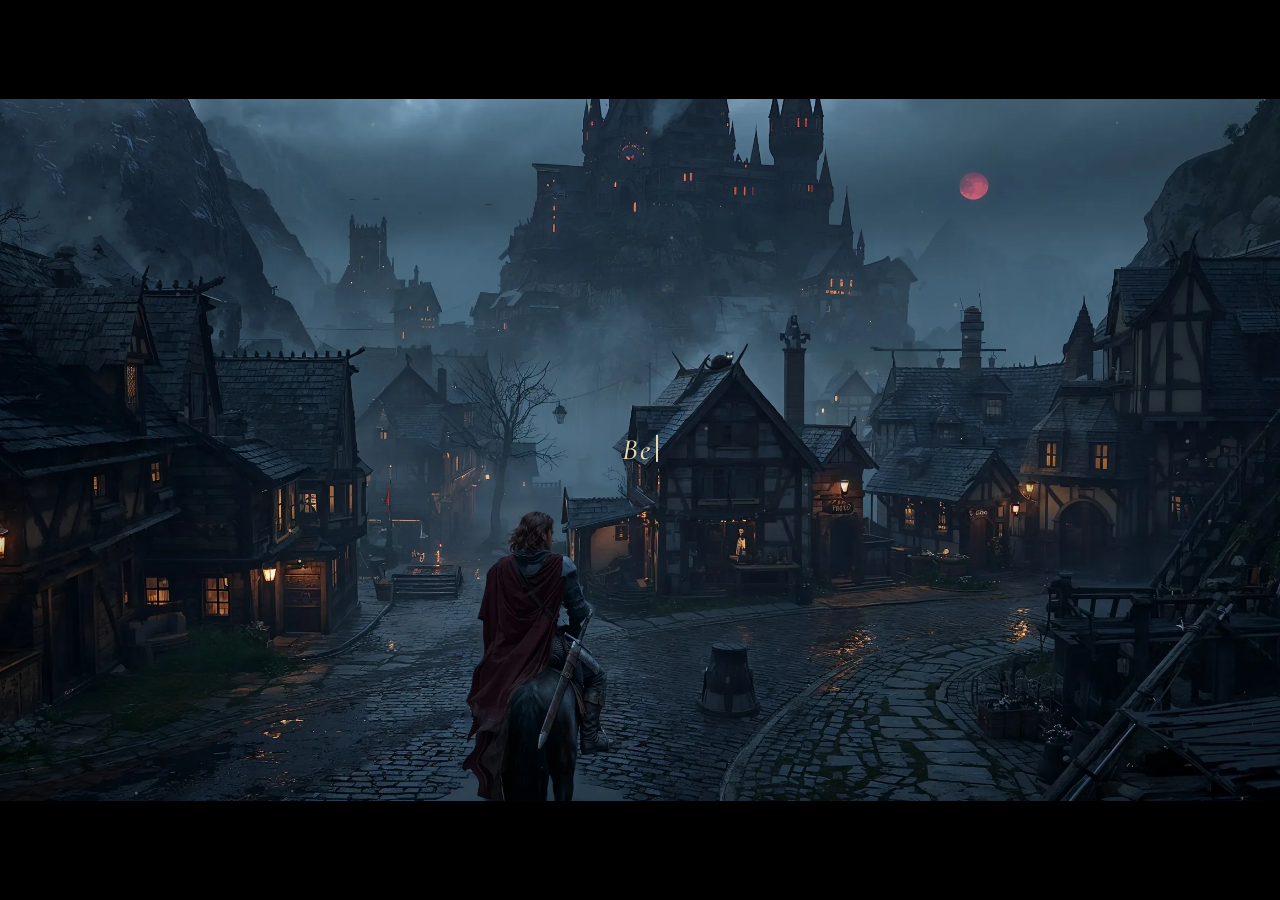
==== commit 82a4c31b: "v269 업로드: 커스텀 커서 — 누르는 곳 철 화살표 · 정보 아이콘 금 물음표 Co-Authored-By: Claude Opus 5.5 <noreply@anthropic.com" ====
--- a/index.html
+++ b/index.html
@@ -22,7 +22,10 @@
 (function(){var t=null;try{t=localStorage.getItem('sb-ioqxulvuasjsabcvikug-auth-token')}catch(e){}
   if(t){document.documentElement.classList.add('authWait');
     setTimeout(function(){document.documentElement.classList.remove('authWait')},8000)}})();</script>
-<style>html.authWait body{visibility:hidden}</style>
+<style>
+/* v269 커서: 누르는 곳 = 철 화살표(--cur-hand) · 정보 아이콘 = 금 물음표(--cur-help) · 2x 화면은 64px 그림 · image-set 안 되는 옛 브라우저는 그냥 화살표 */
+:root { --cur-hand: image-set(url([data-uri]) 1x, url([data-uri]) 2x) 2 2, pointer; }
+html.authWait body{visibility:hidden}</style>
 <script src="assets/supabase-2.117.2.js"></script>
 <link rel="preconnect" href="https://fonts.googleapis.com">
 <link href="https://fonts.googleapis.com/css2?family=Cinzel:wght@500;600;700&family=Cormorant+Garamond:ital,wght@1,400;1,500&display=swap" rel="stylesheet">
@@ -138,13 +141,13 @@
 .title input:-webkit-autofill,.title input:-webkit-autofill:hover,.title input:-webkit-autofill:focus,.title input:-webkit-autofill:active,.title input:autofill{
   -webkit-text-fill-color:#f3e7c9!important;-webkit-box-shadow:0 0 0 1000px transparent inset!important;caret-color:#f3e7c9;
   transition:background-color 0s 2147483s,color 0s 2147483s!important}
-.title .eye{position:absolute;right:0;bottom:.45em;background:none;border:0;padding:4px;cursor:pointer;color:rgba(232,213,170,.45)}
+.title .eye{position:absolute;right:0;bottom:.45em;background:none;border:0;padding:4px;cursor:var(--cur-hand);color:rgba(232,213,170,.45)}
 .title .eye:hover{color:#f0cf8e}.title .eye svg{width:1.1em;height:1.1em;display:block}
 .title .row{display:flex;align-items:center;justify-content:space-between;gap:12px;margin-top:2.2em}
-.title .seal{display:flex;align-items:center;gap:.6em;white-space:nowrap;cursor:pointer;user-select:none;font-size:clamp(9px,.56vw,11px);letter-spacing:.24em;color:#bba57c}
-.title .seal input{appearance:none;-webkit-appearance:none;margin:0;width:.95em;height:.95em;transform:rotate(45deg);border:1px solid rgba(201,163,98,.6);background:transparent;cursor:pointer}
+.title .seal{display:flex;align-items:center;gap:.6em;white-space:nowrap;cursor:var(--cur-hand);user-select:none;font-size:clamp(9px,.56vw,11px);letter-spacing:.24em;color:#bba57c}
+.title .seal input{appearance:none;-webkit-appearance:none;margin:0;width:.95em;height:.95em;transform:rotate(45deg);border:1px solid rgba(201,163,98,.6);background:transparent;cursor:var(--cur-hand)}
 .title .seal input:checked{background:radial-gradient(circle,#f0cf8e 0 30%,transparent 34%);box-shadow:0 0 8px rgba(255,200,120,.5)}
-.title .go{position:relative;background:none;border:0;cursor:pointer;padding:.8em .2em;white-space:nowrap;
+.title .go{position:relative;background:none;border:0;cursor:var(--cur-hand);padding:.8em .2em;white-space:nowrap;
   font:600 clamp(11px,.72vw,14px) 'Cinzel',serif;letter-spacing:.32em;color:#efd9a8;text-shadow:0 0 10px rgba(255,190,110,.28);transition:color .3s,text-shadow .3s}
 .title .go::before,.title .go::after{content:'';position:absolute;left:50%;width:0;height:1px;background:linear-gradient(90deg,transparent,#f0cf8e,transparent);transition:.45s ease}
 .title .go::before{top:0}.title .go::after{bottom:0}
@@ -184,12 +187,12 @@
 /* 배경음악 — CORP. 옆 작은 스피커 + 마우스 올리면 오른쪽으로 볼륨 줄 */
 .title h1 span{display:flex;align-items:center}
 .snd{display:inline-flex;align-items:center;margin-left:-.15em;letter-spacing:0;font-size:inherit}
-.snd button{width:2.3em;height:2.3em;margin:-.6em 0;padding:0;border:0;background:none;cursor:pointer;display:grid;place-items:center;
+.snd button{width:2.3em;height:2.3em;margin:-.6em 0;padding:0;border:0;background:none;cursor:var(--cur-hand);display:grid;place-items:center;
   color:rgba(214,180,122,.7);transition:color .3s,filter .3s}
 .snd button:hover,.snd button:focus-visible{color:#ffd7a0;filter:drop-shadow(0 0 5px rgba(255,170,90,.55));outline:none}
 .snd svg{width:1.8em;height:1.8em;transform:translateY(-.16em)}.snd .x{display:none}
 .snd.off .w{display:none}.snd.off .x{display:inline}.snd.off button{color:rgba(190,165,125,.42)}
-.snd input{-webkit-appearance:none;appearance:none;width:0;opacity:0;height:16px;margin:0;background:none;cursor:pointer;
+.snd input{-webkit-appearance:none;appearance:none;width:0;opacity:0;height:16px;margin:0;background:none;cursor:var(--cur-hand);
   transition:width .45s cubic-bezier(.2,.7,.2,1),opacity .35s,margin .45s;--v:45%}
 @media (hover:hover){.snd:hover input,.snd:focus-within input{width:92px;opacity:1;margin-left:4px}}
 .snd input::-webkit-slider-runnable-track{height:1px;background:linear-gradient(90deg,rgba(232,190,120,.85) var(--v),rgba(201,163,98,.22) var(--v))}
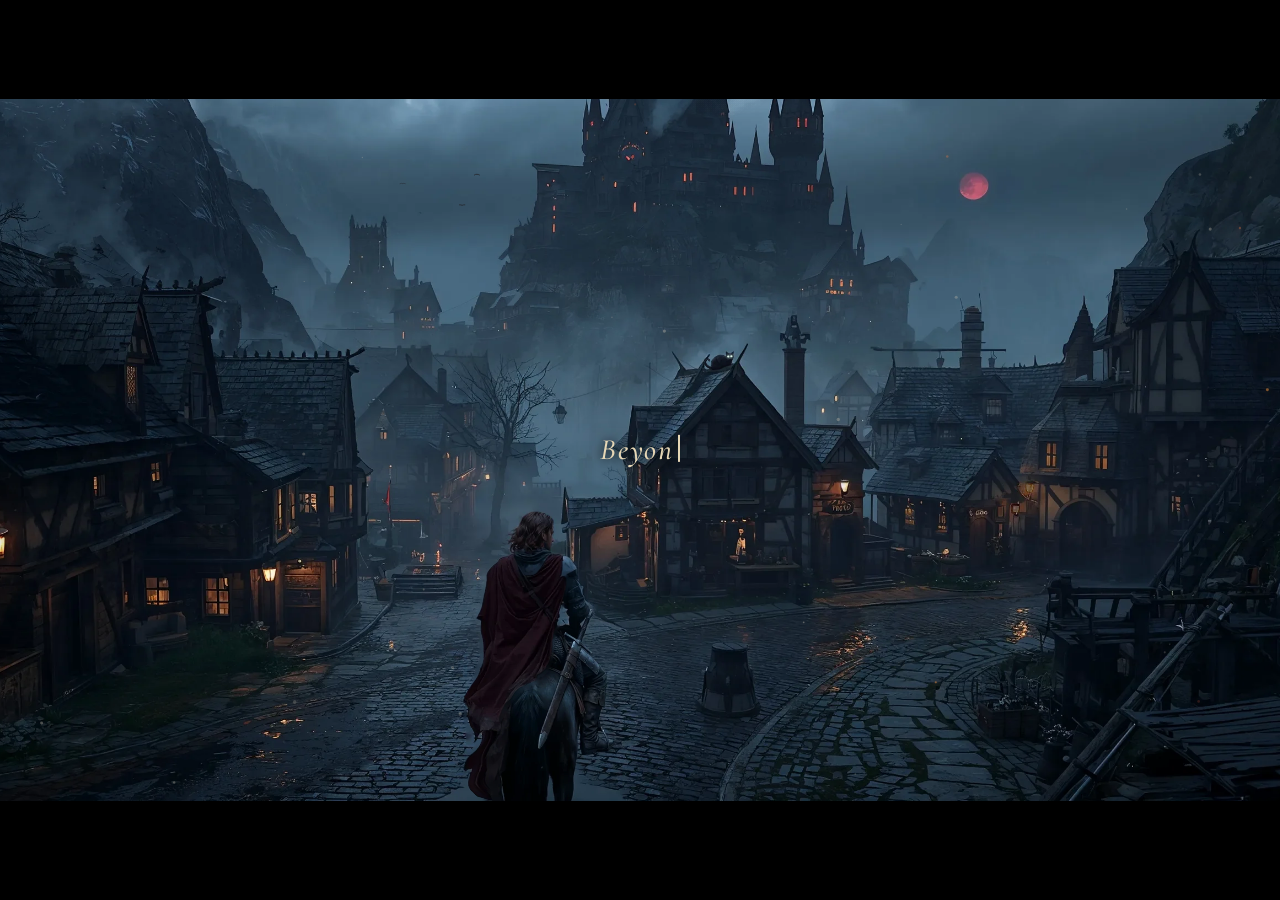
==== commit 10cb3fda: "Add files via upload" ====
--- a/index.html
+++ b/index.html
@@ -23,8 +23,8 @@
   if(t){document.documentElement.classList.add('authWait');
     setTimeout(function(){document.documentElement.classList.remove('authWait')},8000)}})();</script>
 <style>
-/* v269 커서: 누르는 곳 = 철 화살표(--cur-hand) · 정보 아이콘 = 금 물음표(--cur-help) · 2x 화면은 64px 그림 · image-set 안 되는 옛 브라우저는 그냥 화살표 */
-:root { --cur-hand: image-set(url([data-uri]) 1x, url([data-uri]) 2x) 2 2, pointer; }
+/* v269 커서 (v276: 철 몸통 = 윈도우 기본 화살표(테두리 포함) 크기, 철 외곽선만큼만 큼 · 금 ? 메달은 크게) : 누르는 곳 = 철 화살표(--cur-hand) · 정보 아이콘 = 금 물음표(--cur-help) · 2x 화면은 64px 그림 · image-set 안 되는 옛 브라우저는 그냥 화살표 */
+:root { --cur-hand: image-set(url([data-uri]) 1x, url([data-uri]) 2x) 1 1, pointer; }
 html.authWait body{visibility:hidden}</style>
 <script src="assets/supabase-2.117.2.js"></script>
 <link rel="preconnect" href="https://fonts.googleapis.com">
@@ -58,6 +58,9 @@
 /* v266: 첫 접속에 배경 그림이 다 받아지기 전엔 검은 화면 그대로 (기사 망토 효과만 먼저 보이며 깍두기처럼 끊겨 나오던 것 방지)
    배경이 준비되면 html에 bgReady → 그때부터 밝아짐·줌인·오프닝 문구 시작 */
 html:not(.bgReady) .fadeBlack,html:not(.bgReady) #scene{animation-play-state:paused}
+/* v278: 8초 넘게 배경이 안 받아지면 검은 화면은 걷히지만(로그인은 되게) 장면은 배경이 진짜 받아질 때까지 숨김 → 기사 망토 조각만 네모로 뜨던 깍두기 막음 · 받아지면 부드럽게 나타남 */
+#scene{transition:opacity .9s ease}
+html:not(.bgLoaded) #scene{opacity:0}
 .bar{position:fixed;left:0;right:0;z-index:35;height:11vh;background:#000;pointer-events:none;transition:transform 1.5s cubic-bezier(.6,0,.2,1)}
 .bar.top{top:0}.bar.bot{bottom:0}
 body.open .bar.top{transform:translateY(-100%)}body.open .bar.bot{transform:translateY(100%)}
@@ -212,7 +215,7 @@
   <script>/* v266: 배경 그림이 받아지고 그려질 준비(decode)까지 끝나면 bgReady (못 받아도 8초 뒤엔 그냥 시작) */
   window.BG_READY=new Promise(res=>{const im=document.getElementById('bgimg');let done=false;
     const go=()=>{if(done)return;done=true;document.documentElement.classList.add('bgReady');res()};
-    const dec=()=>(im.decode?im.decode().catch(()=>{}):Promise.resolve()).then(go);
+    const dec=()=>(im.decode?im.decode().catch(()=>{}):Promise.resolve()).then(()=>{document.documentElement.classList.add('bgLoaded');go()});
     if(im.complete&&im.naturalWidth)dec();else{im.addEventListener('load',dec,{once:true});im.addEventListener('error',go,{once:true})}
     setTimeout(go,8000)});</script>
   <canvas id="fxFlag" class="fx"></canvas>
